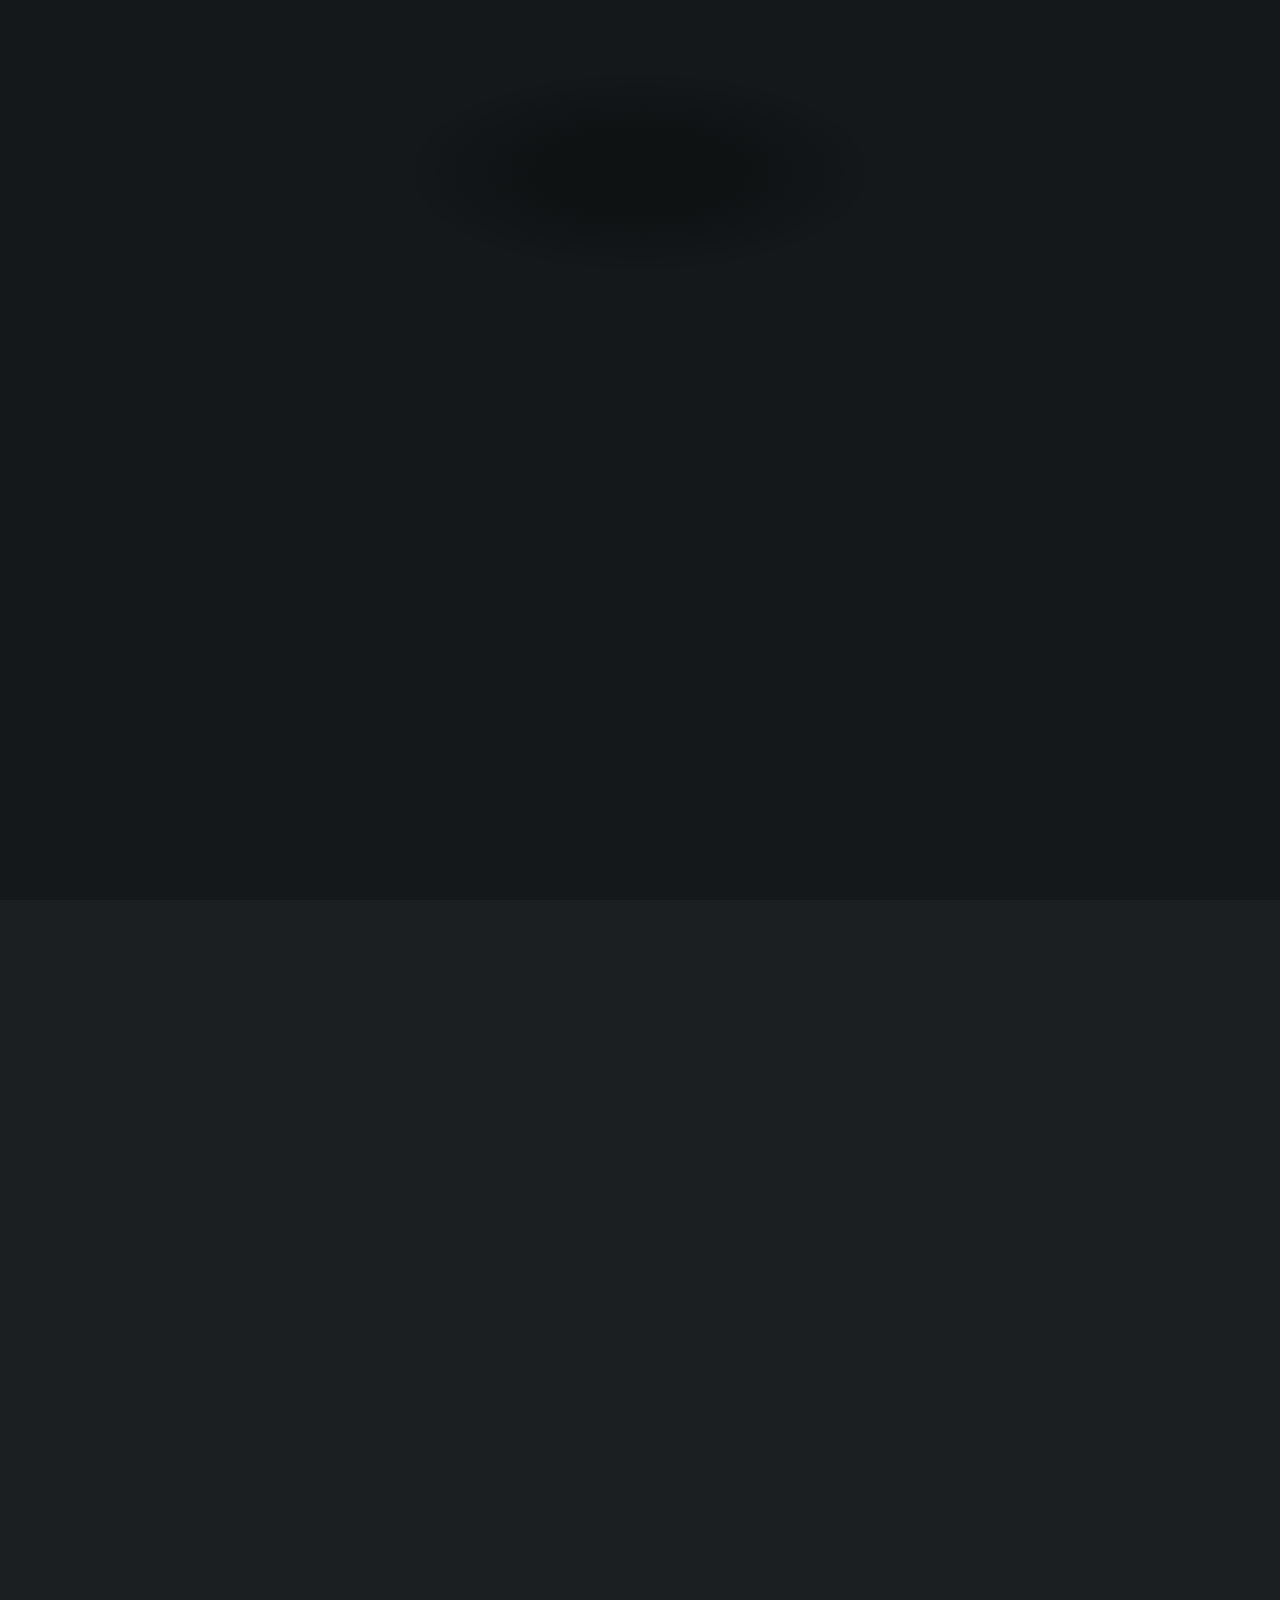
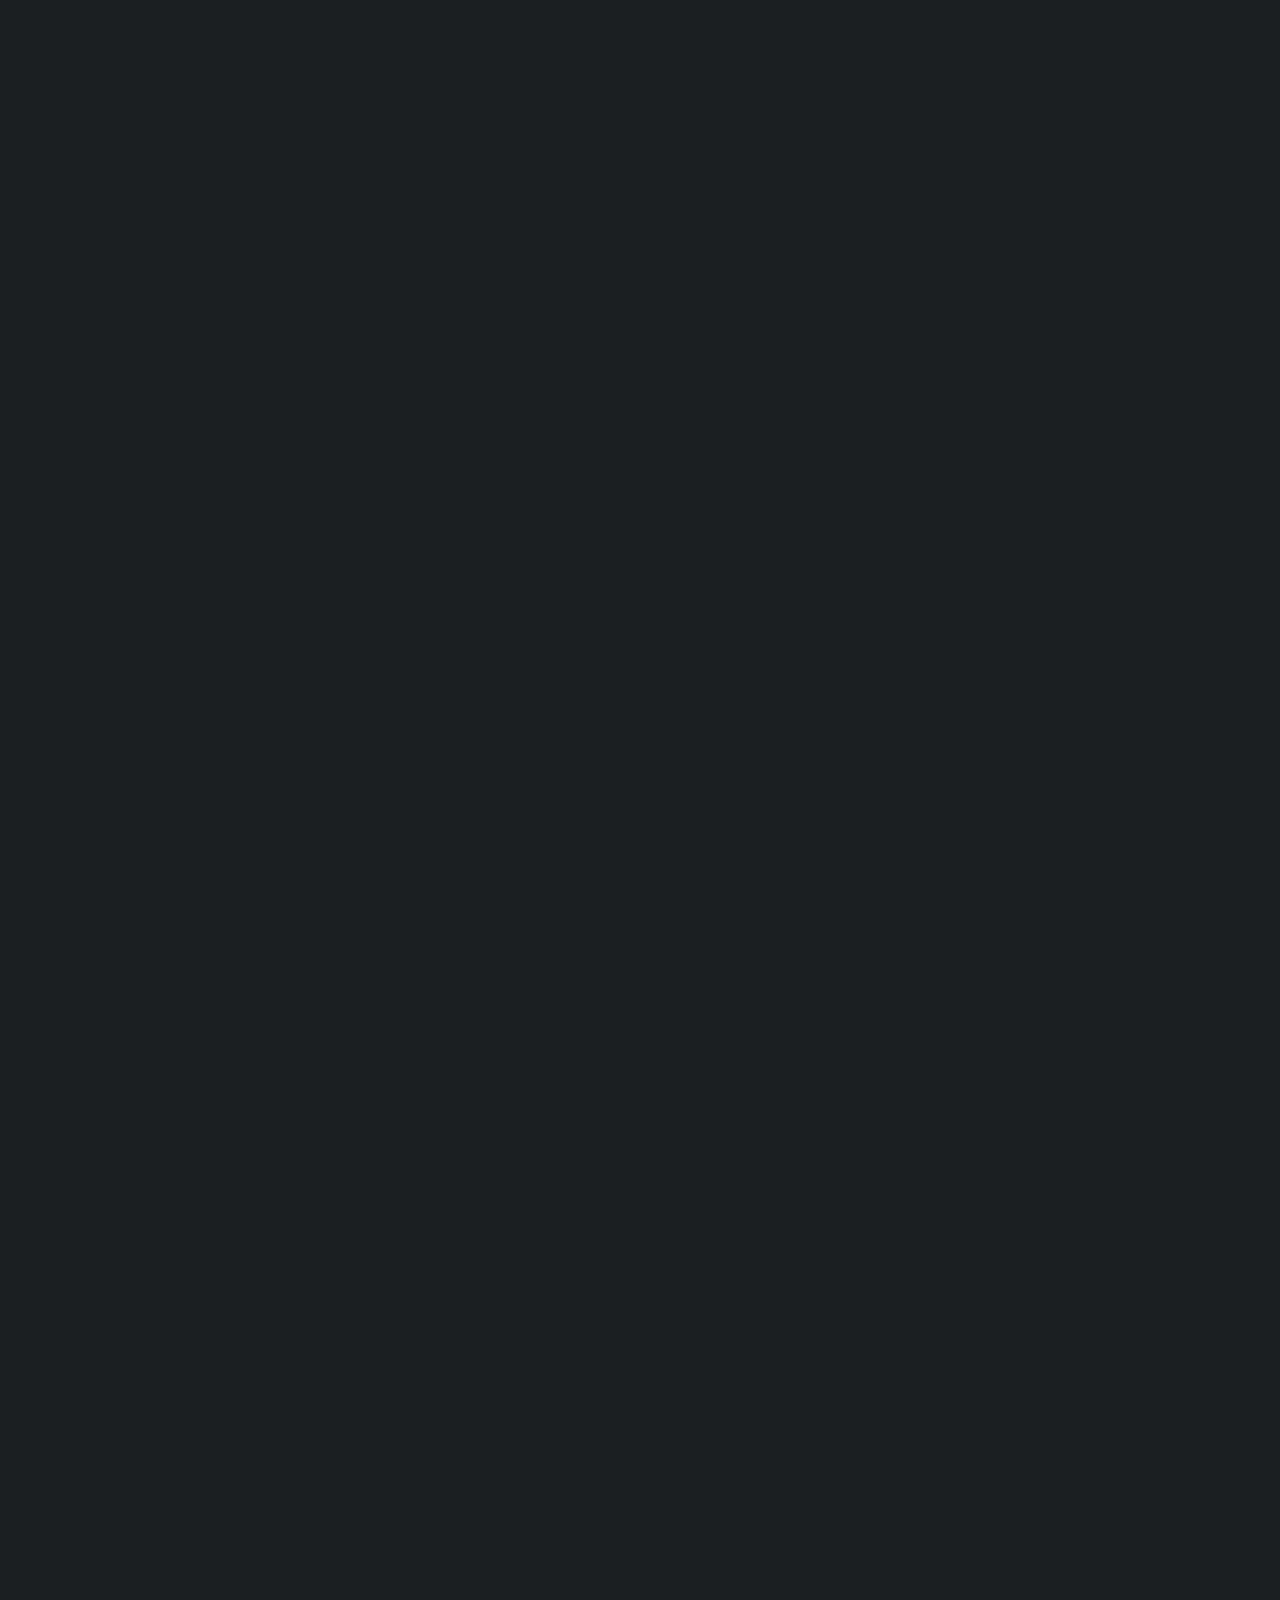
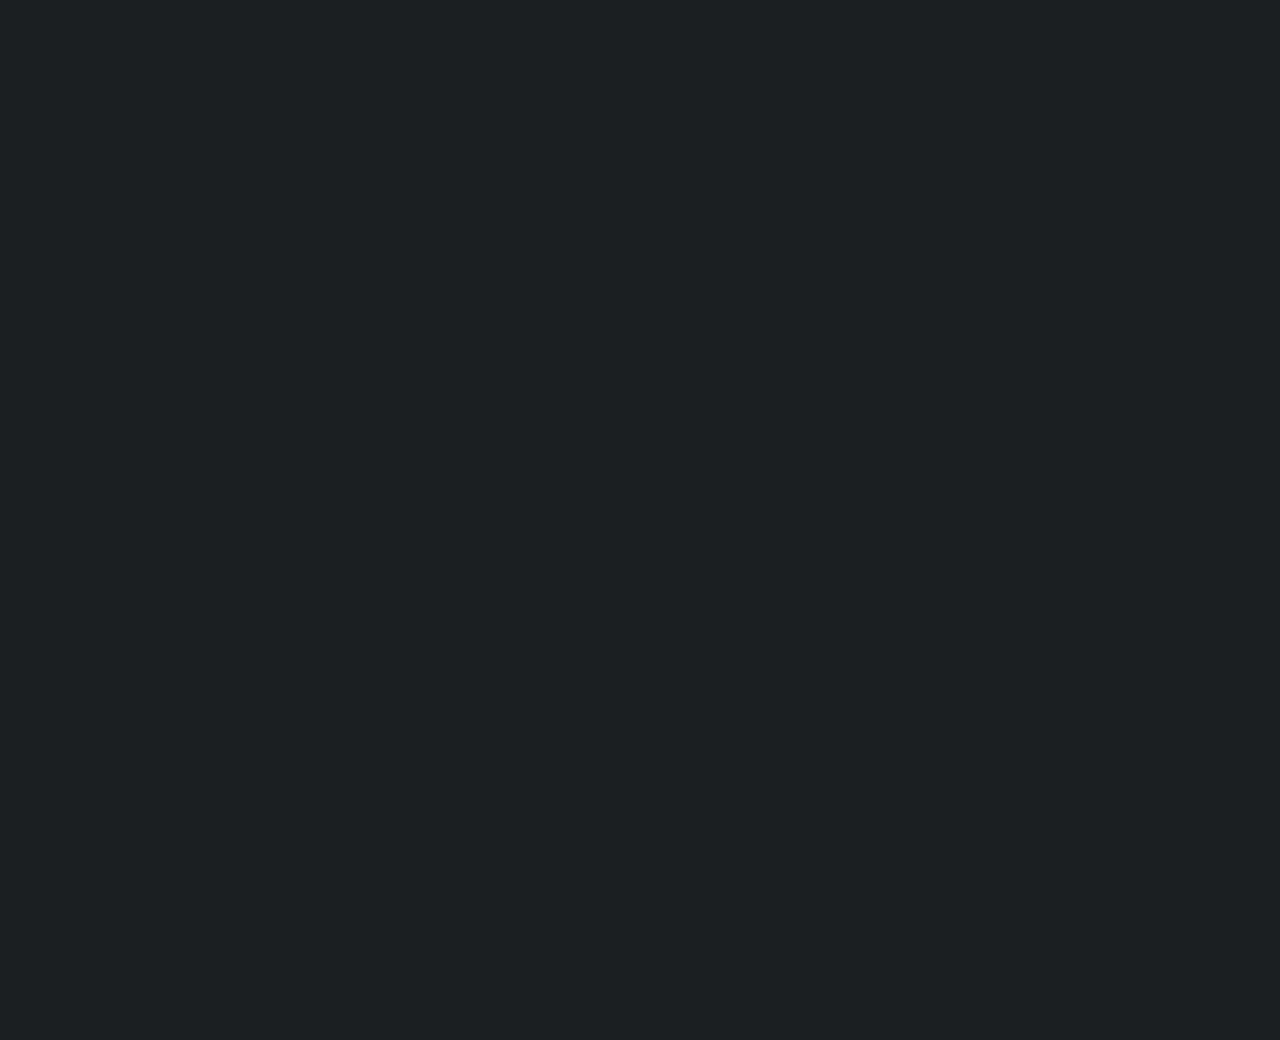
==== index.html @ 09809906 "Update index.html" ====
<!DOCTYPE HTML>
<html>
<head>
  <title>C:\rihards\dev</title>
  <link rel="icon" href="images/favico.svg"/>
  <meta charset="utf-8" />
  <meta name="viewport" content="width=device-width, initial-scale=1, user-scalable=no" />
  <link rel="stylesheet" href="assets/css/main.css" />
  <noscript><link rel="stylesheet" href="assets/css/noscript.css" /></noscript>
  <script>
	window.codySettings = { widget_id: '9734ab64-39a2-4f51-a31b-2fc0f19abaaf' };
	
	!function(){var t=window,e=document,a=function(){var t=e.createElement("script");t.type="text/javascript",t.async=!0,t.src="https://trinketsofcody.com/cody-widget.js";var a=e.getElementsByTagName("script")[0];a.parentNode.insertBefore(t,a)};"complete"===document.readyState?a():t.attachEvent?t.attachEvent("onload",a):t.addEventListener("load",a,!1)}();
	</script>

	</head>
	<body class="is-preload">
	  <div id="wrapper">
		<header id="header">
		  <div class="logo">
			<span class="icon2 fa-solid fa-folder"></span>
		  </div>
		  <div class="content">
			<div class="inner">
			  <h1>Rihards A. FREIBERGS</h1>
			  <p>FREELANCE PROGRAMMĒTĀJS AR DAŽĀDĀM VĒRTĪGĀM PRASMĒM. <br>PLAŠA PIEREDZE FRONTEND/BACKEND IZSTRĀDĒ.</p>
			  <p>WORDPRESS IZSTRĀDĀTĀJS UN LAPU VEIDOTĀJS.</p>
			</div>
		  </div>
		  <nav>
			<ul>
			  <li><a href="#Ievads">Ievads</a></li>
			  <li><a href="#Prasmes">Prasmes</a></li>
			  <li><a href="#Par">Par mani</a></li>
			  <li><a href="#Kontakti">Kontakti</a></li>
			</ul>
		  </nav>
		</header>
	
		<div id="main">
		  <article id="Ievads">
			<h2 class="major">Ievads</h2>
			<span class="image main"><img src="images/pic01.png" alt="" /></span>
			<p>Digitalizācija ir pārveidojusi mūsdienu pasauli un kļuvusi par neatņemamu mūsu dzīves sastāvdaļu. Jauns portāls, tiešsaistes veikals, mobilā lietotne - visu šo ir izveidojis kāds programmētājs, kas pat varbūt dzīvo kaimiņos? Viņi ir modernās pasaules arhitekti, kas aizpilda telpu starp tehnoloģijām un cilvēku vajadzībām. Vai kādreiz esi domājis, cik vērtīgs ir labs programmētājs?</p>
			<p>Tieši Rihards uzņemsies šo atbildību, lai dotu dzīvību Tavam digitālajam sapnim. Viņš ir ne tikai programmētājs, bet arī WEB izstrādātājs, kas var radīt tieši to, ko vēlies redzēt savā digitālajā telpā.</p>
			<p>Plaša <a href="#Prasmes">prasmju kolekcija</a> ļauj saprast vajadzības, kas atbilst tieši Tavām prasībām. Rihards ir programmētājs, kura darbs ir vairāk nekā tikai kodēšana - tā ir arī viņa sirdslieta un aizraušanās.</p>
			<p><a href="#Kontakti">Izstrādāsim nākotni kopā!</a></p>
		  </article>
	
		  <article id="Prasmes">
			<div class="tab-container">
			  <div class="tab">
				<h2 class="major active" onclick="changeTab(event, 'programmesana')">Kods</h2>
			  </div>
			  <div class="tab">
				<h2 class="major" onclick="changeTab(event, 'wordpress')">Wordpress</h2>
			  </div>
			</div>
			<div class="tab-content-container">
			  <div class="tab-content" id="programmesana">
				<span class="image main"><img src="images/pic02.png" alt="" /></span>
								<h3>HTML5</h3>
								<p><strong>2 gadu pieredze.</strong> Esmu izstrādājis dažādas mājaslapas un portfolio ar HTML5, izmantojot arī API un semantiskos elementus.</p>

								<h3>CSS</h3>
								<p><strong>4 gadu pieredze.</strong> Esmu izveidojis un uzlabojis dizainu daudzām mājaslapām, izmantojot CSS3 animācijas un veidojot responsīvus dizainus.</p>

								<h3>PHP</h3>
								<p><strong>5 gadu pieredze.</strong> Esmu izveidojis vairākus dinamiskus web projektus, izmantojot PHP ļoti plašos veidos.</p>

								<h3>JavaScript</h3>
								<p><strong>3 gadu pieredze.</strong> Esmu veidojis galvenokārt interaktīvus UX/UI izmantojot JavaScript un tā bibliotēkas.</p>

								<h3>React</h3>
								<p><strong>1 gada pieredze.</strong> Esmu eksperimentējis ar interesantiem landing pages un mobilajiem projektiem..</p>

								<h3>Python</h3>
								<p><strong>9 gadu pieredze.</strong> Python ir mana mīļākā valoda - izcili pārzinu daudzos aspektus, esmu arī strādājis ar machine learning algoritmiem.</p>

								<h3>C++</h3>
								<p><strong>6 mēnešu pieredze.</strong> Esmu mācījies algoritmu efektivitāti un strādājis pie vienkāršām spēlēm un arī tiešsaistes spēļu čītiem (vainīgs), izmantojot C++.</p>

								<h3>C#</h3>
								<p><strong>1 gada pieredze.</strong> Esmu veidojis Windows aplikāciju paraugus, izmantojot C#.</p>
			  </div>
			  <div class="tab-content" id="wordpress">
				<h3>Priekšvārds</h3>
				<p>Mana Wordpress pieredze sākās aptuveni pirms 7 gadiem, kad veidoju mājaslapu, lai pārdotu spēļu atslēgas jeb CDkeys. Tad arī pirmo reizi saskāros ar WooCommerce, maksājumu un piegādes sistēmām, dažādām tēmām un pluginiem. Kopš tā laika esmu darbojies teju ar visiem pazīstamākajiem Wordpress spraudņiem, esmu veidojis savus spraudņus (kas mani arī pamudināja apgūt PHP) un pielāgojis esošos savām/klienta vajadzībām. Lūk, daži projekti, kurus esmu veidojis pats vai kuru izveidē esmu pielicis roku:</p>
				<h3>spelejam.lv</h3>
				<div style="display: flex; justify-content: center; align-items: center; margin-top: 20px; margin-bottom: 20px;">
					<video width="320" autoplay muted loop playsinline>
					  <source src="images/spelejam.mp4" type="video/mp4">
					  Tavs pārlūks neatbalsta video 😥
					</video>
				</div>
				<p><a href="https://spelejam.lv">spelejam.lv</a> ir mans sirds projekts, kurā tiek pārdotas galda spēles no paša mājas kolekcijas. Šai lapai liku uzsvaru uz mobilo dizainu un dažādām interesantām profila fīčām, kā piemēram, pielāgotu lojalitātes programmu. spelejam.lv var samaksāt ar Apple Pay un visām galda spēlēm ir <a href="https://boardgamegeek.com">BGG</a> integrācija.</p>				
				<h3>codecraft.lv</h3>
				<span class="image main"><img src="images/codecraft.png" alt="" /></span>
				<p><a href="https://codecraft.lv">codecraft.lv</a> - manas komandas projekts, kurā piedāvājam klientiem mūsdienīgas mājaslapas, kuras var atļauties teju jebkurš. Šīs lapas responsīvo dizainu veidoju es pats.</p>
				<h3>amerify.lv</h3>
				<span class="image main"><img src="images/amerify.png" alt="" /></span>
				<p><a href="https://amerify.lv">amerify.lv</a> ir manis paša un draudzenes projekts, kurā pārdodam amerikāņu gardumus, ieskaitot Kernel Season's popkorna garšvielas, kuras Latvijas iedzīvotāji pazīst kā nu jau bijušās kino garšvielas - īstās un vienīgās.</p>
				<h3>protest-store.lv</h3>
				<span class="image main"><img src="images/protest.png" alt="" /></span>
				<p><a href="https://protest-store.lv">protest-store.lv</a> veidoju savai draudzenei, lai palīdzētu ar apģērbu biznesu tādā veidā, kādā māku. Gala rezultāts - košs, pārskatāms un responsīvs dizains, kas nevienam apmeklētājam neliks vilties.</p>
				<h3>forgardenandmore.com</h3>
				<span class="image main"><img src="images/forgarden.png" alt="" /></span>
				<p><a href="https://forgardenandmore.com">forgardenandmore.com</a> radās kā latviešu biznesa apņēmīga doma ieiet Īrijā ar koka produktiem dārzam. Šo lapu veidoju ar domu par maksimālu pārskatamību un ērtību apmeklētājiem. Tajā ir izmantoti dažādi pielāgoti risinājumu specifiski klienta vēlmēm.</p>
			    <h3>mieganams.lv</h3>
				<span class="image main"><img src="images/mieganams.png" alt="" /></span>
				<p>Projekts <a href="https://mieganams.lv">mieganams.lv</a> pie manis nokļuva jau kā pabeigta mājaslapa, kurai nepieciešami neskaitāmi uzlabojumi. Kopš tā laika esmu uzlabojis lapas ātrdarbību, padarījis mobilo dizainu responsīvu, atradis maksājumu un piegādes metožu risinājumus u.c.</p>
			</div>
			</div>
		  </article>
	
		  						<!-- Paldies -->
								  <article id="Paldies">
									<h2 class="major">Paldies!</h2>
									<p>Sazināšos ar Tevi cik ātri vien iespējams!</p>
									<a href="#Kontakti" class="button">Kontakti</a>
								</article>

      <article id="Par">
        <h2 class="major">Par Mani</h2>
        <span class="image main"><img src="images/pic03.png" alt="" /></span>
        <p>👋 26 gadus vecs (jauns?!) programmētājs no galvaspilsētas.</p>
        <p>👶 Mani kodēšanas sākumi bija jau aptuveni 8 gados, kad spēlējos ar Visual Basic. Jā, es biju diezgan agrīns programmēšanas brīnums.</p>
        <p>🏫 Mans izglītības ceļš tālāk aizveda uz pašu Rīgas Valsts 1. ģimnāziju. Tiesa gan, visu, ko zinu par kodēšanu, esmu iemācījies pats.</p>
        <div class="cv"><p><a href="Resume_RihardsF.pdf" class="button">Resume</a></p></div>
        <p>💻 Brīvajā laikā, kad nekodēju (arī tā gadās), man patīk spēlēt videospēles un apmeklēt sporta zāli. Lūdzu, neesi pārsteigts - mēs, programmētāji, arī dažreiz izkustamies!</p>
        <p>👟 Vasarā dievinu staigāt Krokšos. Jā, es zinu, dažiem tas varētu likties dīvaini un muļķīgi, bet man patīk un ir ērti...</p>
        <p>☕ Es esmu kafijas cilvēks. Kafija pret tēju ir kā Python pret JavaScript - mīlu abus, bet vienu tomēr vairāk.</p>
        <pre>
          <code>class Tea:
  def taste(self):
    return "I am not a coffee."

print(Tea().taste())</code>
        </pre>
      </article>

      <article id="Kontakti">
        <h2 class="major">Kontakti</h2>
        <form method="post" autocomplete="off" action="https://forms.un-static.com/forms/6de055b9ee040ceeed8e61a5f7d7c735b1a8558d">
          <div class="fields">
            <div class="field half">
              <label for="name">Vārds</label>
              <input type="text" name="name" id="name" required oninvalid="this.setCustomValidity('Es gribu zināt, kā tevi sauc...')" oninput="this.setCustomValidity('')"/>
            </div>
            <div class="field half">
              <label for="email">E-pasts</label>
              <input type="text" name="email" id="email" required oninvalid="this.setCustomValidity('Šādi es nezināšu, kam atbildēt...')" oninput="this.setCustomValidity('')"/>
            </div>
            <div class="field">
              <label for="message">Ziņa</label>
              <textarea name="message" id="message" rows="4" required oninvalid="this.setCustomValidity('Tukšas ziņas nav interesantas...')" oninput="this.setCustomValidity('')"></textarea>
            </div>
          </div>
          <ul class="actions">
            <li><input type="submit" value="Nosūtīt" class="primary" /></li>
            <li><input type="reset" value="Nodzēst" /></li>
          </ul>
        </form>
        <ul class="icons">
          <li><a href="https://www.facebook.com/rihardsfr/" class="icon brands fa-facebook-f"><span class="label">Facebook</span></a></li>
          <li><a href="https://www.linkedin.com/in/rihards-f/" class="icon brands fa-linkedin"><span class="label">LinkedIn</span></a></li>
          <li><a href="https://api.whatsapp.com/send/?phone=37129766042" class="icon brands fa-whatsapp"><span class="label">Whatsapp</span></a></li>
          <li><a href="mailto:hello@rihards.dev" class="icon fa-envelope"><span class="label">Whatsapp</span></a></li>
        </ul>
      </article>
    </div>

    <footer id="footer">
      <p class="copyright">&copy; RIHARDS | 2023.</p>
    </footer>
  </div>

  <div id="bg"></div>
  <script src="assets/js/jquery.min.js"></script>
  <script src="assets/js/browser.min.js"></script>
  <script src="assets/js/breakpoints.min.js"></script>
  <script src="assets/js/util.js"></script>
  <script src="assets/js/main.js"></script>
  <script src="assets/js/tabs.js"></script>

</body>
</html>
---- assets/css/main.css ----
@import url(fontawesome-all.min.css);
@import url("https://fonts.googleapis.com/css?family=Source+Sans+Pro:300italic,600italic,300,600");

html, body, div, span, applet, object,
iframe, h1, h2, h3, h4, h5, h6, p, blockquote,
pre, a, abbr, acronym, address, big, cite,
code, del, dfn, em, img, ins, kbd, q, s, samp,
small, strike, strong, sub, sup, tt, var, b,
u, i, center, dl, dt, dd, ol, ul, li, fieldset,
form, label, legend, table, caption, tbody,
tfoot, thead, tr, th, td, article, aside,
canvas, details, embed, figure, figcaption,
footer, header, hgroup, menu, nav, output, ruby,
section, summary, time, mark, audio, video {
	margin: 0;
	padding: 0;
	border: 0;
	font-size: 100%;
	font: inherit;
	vertical-align: baseline;}

article, aside, details, figcaption, figure,
footer, header, hgroup, menu, nav, section {
	display: block;}

body {
	line-height: 1;

}

*{
	cursor: url('../../images/cursor.png'), auto !important;
}


.tab-content {
  display: none;
}
#Prasmes .tab-container {
	display: flex;
  }

  #Prasmes .tab {
	margin-right: 30px; /* Izmainiet atstarpi pēc vajadzības */
  }

  #Prasmes .tab h2.major {
	border-bottom: solid 1px transparent;
  }
  
  #Prasmes .tab h2.major.active {
	border-bottom: solid 1px #ffffff;
  }

  .tab h2.major {
	position: relative;
  }
  
  .tab h2.major:after {
	content: '';
	position: absolute;
	bottom: -2px;
	left: 0;
	width: 100%;
	height: 2px;
	background-color: #ffffff;
	transform: scaleX(0);
	transition: transform 0.3s ease;
  }
  
  .tab h2.major.active:after {
	transform: scaleX(1);
  }

  .tab h2.major:not(.active) {
	transform: scale(0.8);
	opacity: 0.5;
	transition: transform 0.3s ease, opacity 0.3s ease;
  }
  
  .tab h2.major:not(.active):hover {
	transform: scale(0.9);
	opacity: 0.7;
  }

ol, ul {
	list-style: none;
}

blockquote, q {
	quotes: none;
}

	blockquote:before, blockquote:after, q:before, q:after {
		content: '';
		content: none;
	}

table {
	border-collapse: collapse;
	border-spacing: 0;
}

body {
	-webkit-text-size-adjust: none;
}

.cv {
    text-align: center;
}

mark {
	background-color: transparent;
	color: inherit;
}

input::-moz-focus-inner {
	border: 0;
	padding: 0;
}

input, select, textarea {
	-moz-appearance: none;
	-webkit-appearance: none;
	-ms-appearance: none;
	appearance: none;
}

/* Basic */

	@-ms-viewport {
		width: device-width;
	}

	@media screen and (max-width: 480px) {

		html, body {
			min-width: 320px;
		}

	}

	html {
		box-sizing: border-box;
	}

	*, *:before, *:after {
		box-sizing: inherit;
	}

	body {
		background: #1b1f22;
	}

		body.is-preload *, body.is-preload *:before, body.is-preload *:after {
			-moz-animation: none !important;
			-webkit-animation: none !important;
			-ms-animation: none !important;
			animation: none !important;
			-moz-transition: none !important;
			-webkit-transition: none !important;
			-ms-transition: none !important;
			transition: none !important;
		}

/* Type */

	html {
		font-size: 16pt;
	}

		@media screen and (max-width: 1680px) {

			html {
				font-size: 12pt;
			}

		}

		@media screen and (max-width: 736px) {

			html {
				font-size: 11pt;
			}

		}

		@media screen and (max-width: 360px) {

			html {
				font-size: 10pt;
			}

		}

	body, input, select, textarea {
		color: #ffffff;
		font-family: "Source Sans Pro", sans-serif;
		font-weight: 300;
		font-size: 1rem;
		line-height: 1.65;
	}

	a {
		-moz-transition: color 0.2s ease-in-out, background-color 0.2s ease-in-out, border-bottom-color 0.2s ease-in-out;
		-webkit-transition: color 0.2s ease-in-out, background-color 0.2s ease-in-out, border-bottom-color 0.2s ease-in-out;
		-ms-transition: color 0.2s ease-in-out, background-color 0.2s ease-in-out, border-bottom-color 0.2s ease-in-out;
		transition: color 0.2s ease-in-out, background-color 0.2s ease-in-out, border-bottom-color 0.2s ease-in-out;
		border-bottom: dotted 1px rgba(255, 255, 255, 0.5);
		text-decoration: none;
		color: inherit;
	}

		a:hover {
			border-bottom-color: transparent;
		}

	strong, b {
		color: #ffffff;
		font-weight: 600;
	}

	em, i {
		font-style: italic;
	}

	p {
		margin: 0 0 2rem 0;
	}

	h1, h2, h3, h4, h5, h6 {
		color: #ffffff;
		font-weight: 600;
		line-height: 1.5;
		margin: 0 0 1rem 0;
		text-transform: uppercase;
		letter-spacing: 0.2rem;
	}

		h1 a, h2 a, h3 a, h4 a, h5 a, h6 a {
			color: inherit;
			text-decoration: none;
		}

		h1.major, h2.major, h3.major, h4.major, h5.major, h6.major {
			border-bottom: solid 1px #ffffff;
			width: -moz-max-content;
			width: -webkit-max-content;
			width: -ms-max-content;
			width: max-content;
			padding-bottom: 0.5rem;
			margin: 0 0 2rem 0;
		}

	h1 {
		font-size: 2.25rem;
		line-height: 1.3;
		letter-spacing: 0.5rem;
	}

	h2 {
		font-size: 1.5rem;
		line-height: 1.4;
		letter-spacing: 0.5rem;
	}

	h3 {
		font-size: 1rem;
	}

	h4 {
		font-size: 0.8rem;
	}

	h5 {
		font-size: 0.7rem;
	}

	h6 {
		font-size: 0.6rem;
	}

	@media screen and (max-width: 736px) {

		h1 {
			font-size: 1.75rem;
			line-height: 1.4;
		}

		h2 {
			font-size: 1.25em;
			line-height: 1.5;
		}

	}

	sub {
		font-size: 0.8rem;
		position: relative;
		top: 0.5rem;
	}

	sup {
		font-size: 0.8rem;
		position: relative;
		top: -0.5rem;
	}

	blockquote {
		border-left: solid 4px #ffffff;
		font-style: italic;
		margin: 0 0 2rem 0;
		padding: 0.5rem 0 0.5rem 2rem;
	}

	code {
		background: rgba(255, 255, 255, 0.075);
		border-radius: 4px;
		font-family: "Courier New", monospace;
		font-size: 0.9rem;
		margin: 0 0.25rem;
		padding: 0.25rem 0.65rem;
	}

	pre {
		-webkit-overflow-scrolling: touch;
		font-family: "Courier New", monospace;
		font-size: 0.9rem;
		margin: 0 0 2rem 0;
	}

		pre code {
			display: block;
			line-height: 1.75;
			padding: 1rem 1.5rem;
			overflow-x: auto;
		}

	hr {
		border: 0;
		border-bottom: solid 1px #ffffff;
		margin: 2.75rem 0;
	}

	.align-left {
		text-align: left;
	}

	.align-center {
		text-align: center;
	}

	.align-right {
		text-align: right;
	}

/* Form */

	form {
		margin: 0 0 2rem 0;
	}

		form > :last-child {
			margin-bottom: 0;
		}

		form > .fields {
			display: -moz-flex;
			display: -webkit-flex;
			display: -ms-flex;
			display: flex;
			-moz-flex-wrap: wrap;
			-webkit-flex-wrap: wrap;
			-ms-flex-wrap: wrap;
			flex-wrap: wrap;
			width: calc(100% + 3rem);
			margin: -1.5rem 0 2rem -1.5rem;
		}

			form > .fields > .field {
				-moz-flex-grow: 0;
				-webkit-flex-grow: 0;
				-ms-flex-grow: 0;
				flex-grow: 0;
				-moz-flex-shrink: 0;
				-webkit-flex-shrink: 0;
				-ms-flex-shrink: 0;
				flex-shrink: 0;
				padding: 1.5rem 0 0 1.5rem;
				width: calc(100% - 1.5rem);
			}

				form > .fields > .field.half {
					width: calc(50% - 0.75rem);
				}

				form > .fields > .field.third {
					width: calc(100%/3 - 0.5rem);
				}

				form > .fields > .field.quarter {
					width: calc(25% - 0.375rem);
				}

		@media screen and (max-width: 480px) {

			form > .fields {
				width: calc(100% + 3rem);
				margin: -1.5rem 0 2rem -1.5rem;
			}

				form > .fields > .field {
					padding: 1.5rem 0 0 1.5rem;
					width: calc(100% - 1.5rem);
				}

					form > .fields > .field.half {
						width: calc(100% - 1.5rem);
					}

					form > .fields > .field.third {
						width: calc(100% - 1.5rem);
					}

					form > .fields > .field.quarter {
						width: calc(100% - 1.5rem);
					}

		}

	label {
		color: #ffffff;
		display: block;
		font-size: 0.8rem;
		font-weight: 300;
		letter-spacing: 0.2rem;
		line-height: 1.5;
		margin: 0 0 1rem 0;
		text-transform: uppercase;
	}

	input[type="text"],
	input[type="password"],
	input[type="email"],
	input[type="tel"],
	select,
	textarea {
		-moz-appearance: none;
		-webkit-appearance: none;
		-ms-appearance: none;
		appearance: none;
		-moz-transition: border-color 0.2s ease-in-out, box-shadow 0.2s ease-in-out, background-color 0.2s ease-in-out;
		-webkit-transition: border-color 0.2s ease-in-out, box-shadow 0.2s ease-in-out, background-color 0.2s ease-in-out;
		-ms-transition: border-color 0.2s ease-in-out, box-shadow 0.2s ease-in-out, background-color 0.2s ease-in-out;
		transition: border-color 0.2s ease-in-out, box-shadow 0.2s ease-in-out, background-color 0.2s ease-in-out;
		background-color: transparent;
		border-radius: 4px;
		border: solid 1px #ffffff;
		color: inherit;
		display: block;
		outline: 0;
		padding: 0 1rem;
		text-decoration: none;
		width: 100%;
	}

		input[type="text"]:invalid,
		input[type="password"]:invalid,
		input[type="email"]:invalid,
		input[type="tel"]:invalid,
		select:invalid,
		textarea:invalid {
			box-shadow: none;
		}

		input[type="text"]:focus,
		input[type="password"]:focus,
		input[type="email"]:focus,
		input[type="tel"]:focus,
		select:focus,
		textarea:focus {
			background: rgba(255, 255, 255, 0.075);
			border-color: #ffffff;
			box-shadow: 0 0 0 1px #ffffff;
		}

	select {
		background-image: url("data:image/svg+xml;charset=utf8,%3Csvg xmlns='http://www.w3.org/2000/svg' width='40' height='40' preserveAspectRatio='none' viewBox='0 0 40 40'%3E%3Cpath d='M9.4,12.3l10.4,10.4l10.4-10.4c0.2-0.2,0.5-0.4,0.9-0.4c0.3,0,0.6,0.1,0.9,0.4l3.3,3.3c0.2,0.2,0.4,0.5,0.4,0.9 c0,0.4-0.1,0.6-0.4,0.9L20.7,31.9c-0.2,0.2-0.5,0.4-0.9,0.4c-0.3,0-0.6-0.1-0.9-0.4L4.3,17.3c-0.2-0.2-0.4-0.5-0.4-0.9 c0-0.4,0.1-0.6,0.4-0.9l3.3-3.3c0.2-0.2,0.5-0.4,0.9-0.4S9.1,12.1,9.4,12.3z' fill='%23ffffff' /%3E%3C/svg%3E");
		background-size: 1.25rem;
		background-repeat: no-repeat;
		background-position: calc(100% - 1rem) center;
		height: 2.75rem;
		padding-right: 2.75rem;
		text-overflow: ellipsis;
	}

		select option {
			color: #ffffff;
			background: #1b1f22;
		}

		select:focus::-ms-value {
			background-color: transparent;
		}

		select::-ms-expand {
			display: none;
		}

	input[type="text"],
	input[type="password"],
	input[type="email"],
	select {
		height: 2.75rem;
	}

	textarea {
		padding: 0.75rem 1rem;
	}

	input[type="checkbox"],
	input[type="radio"] {
		-moz-appearance: none;
		-webkit-appearance: none;
		-ms-appearance: none;
		appearance: none;
		display: block;
		float: left;
		margin-right: -2rem;
		opacity: 0;
		width: 1rem;
		z-index: -1;
	}

		input[type="checkbox"] + label,
		input[type="radio"] + label {
			text-decoration: none;
			-moz-user-select: none;
			-webkit-user-select: none;
			-ms-user-select: none;
			user-select: none;
			color: #ffffff;
			cursor: pointer;
			display: inline-block;
			font-size: 0.8rem;
			font-weight: 300;
			margin: 0 0 0.5rem 0;
			padding-left: 2.65rem;
			padding-right: 0.75rem;
			position: relative;
		}

			input[type="checkbox"] + label:before,
			input[type="radio"] + label:before {
				-moz-osx-font-smoothing: grayscale;
				-webkit-font-smoothing: antialiased;
				display: inline-block;
				font-style: normal;
				font-variant: normal;
				text-rendering: auto;
				line-height: 1;
				text-transform: none !important;
				font-family: 'Font Awesome 5 Free';
				font-weight: 900;
			}

			input[type="checkbox"] + label:before,
			input[type="radio"] + label:before {
				-moz-transition: border-color 0.2s ease-in-out, box-shadow 0.2s ease-in-out, background-color 0.2s ease-in-out;
				-webkit-transition: border-color 0.2s ease-in-out, box-shadow 0.2s ease-in-out, background-color 0.2s ease-in-out;
				-ms-transition: border-color 0.2s ease-in-out, box-shadow 0.2s ease-in-out, background-color 0.2s ease-in-out;
				transition: border-color 0.2s ease-in-out, box-shadow 0.2s ease-in-out, background-color 0.2s ease-in-out;
				border-radius: 4px;
				border: solid 1px #ffffff;
				content: '';
				display: inline-block;
				height: 1.65rem;
				left: 0;
				line-height: 1.65rem;
				position: absolute;
				text-align: center;
				top: -0.15rem;
				width: 1.65rem;
			}

		input[type="checkbox"]:checked + label:before,
		input[type="radio"]:checked + label:before {
			background: #ffffff !important;
			border-color: #ffffff !important;
			color: #1b1f22;
			content: '\f00c';
		}

		input[type="checkbox"]:focus + label:before,
		input[type="radio"]:focus + label:before {
			background: rgba(255, 255, 255, 0.075);
			border-color: #ffffff;
			box-shadow: 0 0 0 1px #ffffff;
		}

	input[type="checkbox"] + label:before {
		border-radius: 4px;
	}

	input[type="radio"] + label:before {
		border-radius: 100%;
	}

	::-webkit-input-placeholder {
		color: rgba(255, 255, 255, 0.5) !important;
		opacity: 1.0;
	}

	:-moz-placeholder {
		color: rgba(255, 255, 255, 0.5) !important;
		opacity: 1.0;
	}

	::-moz-placeholder {
		color: rgba(255, 255, 255, 0.5) !important;
		opacity: 1.0;
	}

	:-ms-input-placeholder {
		color: rgba(255, 255, 255, 0.5) !important;
		opacity: 1.0;
	}

	.formerize-placeholder {
		color: rgba(255, 255, 255, 0.5) !important;
		opacity: 1.0;
	}

/* Box */

	.box {
		border-radius: 4px;
		border: solid 1px #ffffff;
		margin-bottom: 2rem;
		padding: 1.5em;
	}

		.box > :last-child,
		.box > :last-child > :last-child,
		.box > :last-child > :last-child > :last-child {
			margin-bottom: 0;
		}

		.box.alt {
			border: 0;
			border-radius: 0;
			padding: 0;
		}

/* Social icon */

	.icon {
		text-decoration: none;
		border-bottom: none;
		position: relative;
	}

		.icon:before {
			-moz-osx-font-smoothing: grayscale;
			-webkit-font-smoothing: antialiased;
			display: inline-block;
			font-style: normal;
			font-variant: normal;
			text-rendering: auto;
			line-height: 1;
			text-transform: none !important;
			font-family: 'Font Awesome 5 Free';
			font-weight: 400;
		}

		.icon > .label {
			display: none;
		}

		.icon:before {
			line-height: inherit;
		}

		.icon.solid:before {
			font-weight: 900;
		}

		.icon.brands:before {
			font-family: 'Font Awesome 5 Brands';
		}

/* TopIcon */
@keyframes pulse {
    0% {
        opacity: 1;
    }
    50% {
        opacity: 0.05;
    }
    100% {
        opacity: 1;
    }
}

.icon2 {
	text-decoration: none;
	border-bottom: none;
	position: relative;
    animation: pulse 2.4s infinite;
}

	.icon2:before {
		-moz-osx-font-smoothing: grayscale;
		-webkit-font-smoothing: antialiased;
		display: inline-block;
		font-style: normal;
		font-variant: normal;
		text-rendering: auto;
		line-height: 1;
		text-transform: none !important;
		font-family: 'Font Awesome 5 Free';
		font-weight: 400;
	}

	.icon2 > .label {
		display: none;
	}

	.icon2:before {
		line-height: inherit;
	}

	.icon2.solid:before {
		font-weight: 900;
	}

/* Image */

	.image {
		border-radius: 4px;
		border: 0;
		display: inline-block;
		position: relative;
	}

		.image:before {
			pointer-events: none;
			background-image: url("../../images/overlay.png");
			/*background-color: rgba(19, 21, 25, 0.5);*/
			border-radius: 4px;
			content: '';
			display: block;
			height: 100%;
			left: 0;
			opacity: 0.5;
			position: absolute;
			top: 0;
			width: 100%;
		}

		.image img {
			border-radius: 4px;
			display: block;
		}

		.image.left, .image.right {
			max-width: 40%;
		}

			.image.left img, .image.right img {
				width: 100%;
			}

		.image.left {
			float: left;
			padding: 0 1.5em 1em 0;
			top: 0.25em;
		}

		.image.right {
			float: right;
			padding: 0 0 1em 1.5em;
			top: 0.25em;
		}

		.image.fit {
			display: block;
			margin: 0 0 2rem 0;
			width: 100%;
		}

			.image.fit img {
				width: 100%;
			}

		.image.main {
			display: block;
			margin: 2.5rem 0;
			width: 100%;
		}

			.image.main img {
				width: 100%;
			}

		@media screen and (max-width: 736px) {

			.image.main {
				margin: 2rem 0;
			}

		}

		@media screen and (max-width: 480px) {

			.image.main {
				margin: 1.5rem 0;
			}

		}

/* List */

	ol {
		list-style: decimal;
		margin: 0 0 2rem 0;
		padding-left: 1.25em;
	}

		ol li {
			padding-left: 0.25em;
		}

	ul {
		list-style: disc;
		margin: 0 0 2rem 0;
		padding-left: 1em;
	}

		ul li {
			padding-left: 0.5em;
		}

		ul.alt {
			list-style: none;
			padding-left: 0;
		}

			ul.alt li {
				border-top: solid 1px #ffffff;
				padding: 0.5em 0;
			}

				ul.alt li:first-child {
					border-top: 0;
					padding-top: 0;
				}

	dl {
		margin: 0 0 2rem 0;
	}

		dl dt {
			display: block;
			font-weight: 600;
			margin: 0 0 1rem 0;
		}

		dl dd {
			margin-left: 2rem;
		}

/* Actions */

	ul.actions {
		display: -moz-flex;
		display: -webkit-flex;
		display: -ms-flex;
		display: flex;
		cursor: default;
		list-style: none;
		margin-left: -1rem;
		padding-left: 0;
	}

		ul.actions li {
			padding: 0 0 0 1rem;
			vertical-align: middle;
		}

		ul.actions.special {
			-moz-justify-content: center;
			-webkit-justify-content: center;
			-ms-justify-content: center;
			justify-content: center;
			width: 100%;
			margin-left: 0;
		}

			ul.actions.special li:first-child {
				padding-left: 0;
			}

		ul.actions.stacked {
			-moz-flex-direction: column;
			-webkit-flex-direction: column;
			-ms-flex-direction: column;
			flex-direction: column;
			margin-left: 0;
		}

			ul.actions.stacked li {
				padding: 1.3rem 0 0 0;
			}

				ul.actions.stacked li:first-child {
					padding-top: 0;
				}

		ul.actions.fit {
			width: calc(100% + 1rem);
		}

			ul.actions.fit li {
				-moz-flex-grow: 1;
				-webkit-flex-grow: 1;
				-ms-flex-grow: 1;
				flex-grow: 1;
				-moz-flex-shrink: 1;
				-webkit-flex-shrink: 1;
				-ms-flex-shrink: 1;
				flex-shrink: 1;
				width: 100%;
			}

				ul.actions.fit li > * {
					width: 100%;
				}

			ul.actions.fit.stacked {
				width: 100%;
			}

		@media screen and (max-width: 480px) {

			ul.actions:not(.fixed) {
				-moz-flex-direction: column;
				-webkit-flex-direction: column;
				-ms-flex-direction: column;
				flex-direction: column;
				margin-left: 0;
				width: 100% !important;
			}

				ul.actions:not(.fixed) li {
					-moz-flex-grow: 1;
					-webkit-flex-grow: 1;
					-ms-flex-grow: 1;
					flex-grow: 1;
					-moz-flex-shrink: 1;
					-webkit-flex-shrink: 1;
					-ms-flex-shrink: 1;
					flex-shrink: 1;
					padding: 1rem 0 0 0;
					text-align: center;
					width: 100%;
				}

					ul.actions:not(.fixed) li > * {
						width: 100%;
					}

					ul.actions:not(.fixed) li:first-child {
						padding-top: 0;
					}

					ul.actions:not(.fixed) li input[type="submit"],
					ul.actions:not(.fixed) li input[type="reset"],
					ul.actions:not(.fixed) li input[type="button"],
					ul.actions:not(.fixed) li button,
					ul.actions:not(.fixed) li .button {
						width: 100%;
					}

						ul.actions:not(.fixed) li input[type="submit"].icon:before,
						ul.actions:not(.fixed) li input[type="reset"].icon:before,
						ul.actions:not(.fixed) li input[type="button"].icon:before,
						ul.actions:not(.fixed) li button.icon:before,
						ul.actions:not(.fixed) li .button.icon:before {
							margin-left: -0.5em;
						}

		}

/* Icons */

	ul.icons {
		cursor: default;
		list-style: none;
		padding-left: 0;
	}

		ul.icons li {
			display: inline-block;
			padding: 0 0.75em 0 0;
		}

			ul.icons li:last-child {
				padding-right: 0;
			}

			ul.icons li a {
				border-radius: 100%;
				box-shadow: inset 0 0 0 1px #ffffff;
				display: inline-block;
				height: 2.25rem;
				line-height: 2.25rem;
				text-align: center;
				width: 2.25rem;
			}

				ul.icons li a:hover {
					background-color: rgba(255, 255, 255, 0.075);
					/*cursor: url('../../images/cursor_hover.png'), auto !important;*/	
				}

				ul.icons li a:active {
					background-color: rgba(255, 255, 255, 0.175);
				}

/* Table */

	.table-wrapper {
		-webkit-overflow-scrolling: touch;
		overflow-x: auto;
	}

	table {
		margin: 0 0 2rem 0;
		width: 100%;
	}

		table tbody tr {
			border: solid 1px #ffffff;
			border-left: 0;
			border-right: 0;
		}

			table tbody tr:nth-child(2n + 1) {
				background-color: rgba(255, 255, 255, 0.075);
			}

		table td {
			padding: 0.75em 0.75em;
		}

		table th {
			color: #ffffff;
			font-size: 0.9em;
			font-weight: 600;
			padding: 0 0.75em 0.75em 0.75em;
			text-align: left;
		}

		table thead {
			border-bottom: solid 2px #ffffff;
		}

		table tfoot {
			border-top: solid 2px #ffffff;
		}

		table.alt {
			border-collapse: separate;
		}

			table.alt tbody tr td {
				border: solid 1px #ffffff;
				border-left-width: 0;
				border-top-width: 0;
			}

				table.alt tbody tr td:first-child {
					border-left-width: 1px;
				}

			table.alt tbody tr:first-child td {
				border-top-width: 1px;
			}

			table.alt thead {
				border-bottom: 0;
			}

			table.alt tfoot {
				border-top: 0;
			}

/* Button */

	input[type="submit"],
	input[type="reset"],
	input[type="button"],
	button,
	.button {
		-moz-appearance: none;
		-webkit-appearance: none;
		-ms-appearance: none;
		appearance: none;
		-moz-transition: background-color 0.2s ease-in-out, color 0.2s ease-in-out;
		-webkit-transition: background-color 0.2s ease-in-out, color 0.2s ease-in-out;
		-ms-transition: background-color 0.2s ease-in-out, color 0.2s ease-in-out;
		transition: background-color 0.2s ease-in-out, color 0.2s ease-in-out;
		background-color: transparent;
		border-radius: 4px;
		border: 0;
		box-shadow: inset 0 0 0 1px #ffffff;
		color: #ffffff !important;
		cursor: pointer;
		display: inline-block;
		font-size: 0.8rem;
		font-weight: 300;
		height: 2.75rem;
		letter-spacing: 0.2rem;
		line-height: 2.75rem;
		outline: 0;
		padding: 0 1.25rem 0 1.35rem;
		text-align: center;
		text-decoration: none;
		text-transform: uppercase;
		white-space: nowrap;
	}

		input[type="submit"]:hover,
		input[type="reset"]:hover,
		input[type="button"]:hover,
		button:hover,
		.button:hover {
			background-color: rgba(255, 255, 255, 0.075);
			/*cursor: url('../../images/cursor_hover.png'), auto !important;*/
		}

		input[type="submit"]:active,
		input[type="reset"]:active,
		input[type="button"]:active,
		button:active,
		.button:active {
			background-color: rgba(255, 255, 255, 0.175);
		}

		input[type="submit"].icon:before,
		input[type="reset"].icon:before,
		input[type="button"].icon:before,
		button.icon:before,
		.button.icon:before {
			margin-right: 0.5em;
		}

		input[type="submit"].fit,
		input[type="reset"].fit,
		input[type="button"].fit,
		button.fit,
		.button.fit {
			width: 100%;
		}

		input[type="submit"].small,
		input[type="reset"].small,
		input[type="button"].small,
		button.small,
		.button.small {
			font-size: 0.6rem;
			height: 2.0625rem;
			line-height: 2.0625rem;
		}

		input[type="submit"].primary,
		input[type="reset"].primary,
		input[type="button"].primary,
		button.primary,
		.button.primary {
			background-color: #ffffff;
			color: #1b1f22 !important;
			font-weight: 600;
		}

		input[type="submit"].disabled, input[type="submit"]:disabled,
		input[type="reset"].disabled,
		input[type="reset"]:disabled,
		input[type="button"].disabled,
		input[type="button"]:disabled,
		button.disabled,
		button:disabled,
		.button.disabled,
		.button:disabled {
			pointer-events: none;
			cursor: default;
			opacity: 0.25;
		}

	input[type="submit"],
	input[type="reset"],
	input[type="button"],
	button {
		line-height: calc(2.75rem - 2px);
	}

/* BG */

	#bg {
		-moz-transform: scale(1.0);
		-webkit-transform: scale(1.0);
		-ms-transform: scale(1.0);
		transform: scale(1.0);
		-webkit-backface-visibility: hidden;
		position: fixed;
		top: 0;
		left: 0;
		width: 100%;
		height: 100vh;
		z-index: 1;
	}

		#bg:before, #bg:after {
			content: '';
			display: block;
			opacity: 0.3;
			position: absolute;
			top: 0;
			left: 0;
			width: 100%;
			height: 100%;
		}

		#bg:before {
			-moz-transition: background-color 2.5s ease-in-out;
			-webkit-transition: background-color 2.5s ease-in-out;
			-ms-transition: background-color 2.5s ease-in-out;
			transition: background-color 2.5s ease-in-out;
			-moz-transition-delay: 0.75s;
			-webkit-transition-delay: 0.75s;
			-ms-transition-delay: 0.75s;
			transition-delay: 0.75s;
			background-image: linear-gradient(to top, rgba(19, 21, 25, 0.5), rgba(19, 21, 25, 0.5)), url("../../images/overlay.png");
			background-size: auto,
 256px 256px;
			background-position: center,
 center;
			background-repeat: no-repeat,
 repeat;
			z-index: 2;
		}

		#bg:after {
			-moz-transform: scale(1.125);
			-webkit-transform: scale(1.125);
			-ms-transform: scale(1.125);
			transform: scale(1.125);
			-moz-transition: -moz-transform 0.325s ease-in-out, -moz-filter 0.325s ease-in-out;
			-webkit-transition: -webkit-transform 0.325s ease-in-out, -webkit-filter 0.325s ease-in-out;
			-ms-transition: -ms-transform 0.325s ease-in-out, -ms-filter 0.325s ease-in-out;
			transition: transform 0.325s ease-in-out, filter 0.325s ease-in-out;
			background-image: url("../../images/bg.jpg");
			background-position: center;
			background-size: cover;
			background-repeat: no-repeat;
			z-index: 1;
		}

		body.is-article-visible #bg:after {
			-moz-transform: scale(1.0825);
			-webkit-transform: scale(1.0825);
			-ms-transform: scale(1.0825);
			transform: scale(1.0825);
			-moz-filter: blur(0.2rem);
			-webkit-filter: blur(0.2rem);
			-ms-filter: blur(0.2rem);
			filter: blur(0.2rem);
		}

		body.is-preload #bg:before {
			background-color: #000000;
		}

/* Wrapper */

	#wrapper {
		display: -moz-flex;
		display: -webkit-flex;
		display: -ms-flex;
		display: flex;
		-moz-flex-direction: column;
		-webkit-flex-direction: column;
		-ms-flex-direction: column;
		flex-direction: column;
		-moz-align-items: center;
		-webkit-align-items: center;
		-ms-align-items: center;
		align-items: center;
		-moz-justify-content: space-between;
		-webkit-justify-content: space-between;
		-ms-justify-content: space-between;
		justify-content: space-between;
		position: relative;
		min-height: 100vh;
		width: 100%;
		padding: 4rem 2rem;
		z-index: 3;
	}

		#wrapper:before {
			content: '';
			display: block;
		}

		@media screen and (max-width: 1680px) {

			#wrapper {
				padding: 3rem 2rem;
			}

		}

		@media screen and (max-width: 736px) {

			#wrapper {
				padding: 2rem 1rem;
			}

		}

		@media screen and (max-width: 480px) {

			#wrapper {
				padding: 1rem;
			}

		}

/* Header */

	#header {
		display: -moz-flex;
		display: -webkit-flex;
		display: -ms-flex;
		display: flex;
		-moz-flex-direction: column;
		-webkit-flex-direction: column;
		-ms-flex-direction: column;
		flex-direction: column;
		-moz-align-items: center;
		-webkit-align-items: center;
		-ms-align-items: center;
		align-items: center;
		-moz-transition: -moz-transform 0.325s ease-in-out, -moz-filter 0.325s ease-in-out, opacity 0.325s ease-in-out;
		-webkit-transition: -webkit-transform 0.325s ease-in-out, -webkit-filter 0.325s ease-in-out, opacity 0.325s ease-in-out;
		-ms-transition: -ms-transform 0.325s ease-in-out, -ms-filter 0.325s ease-in-out, opacity 0.325s ease-in-out;
		transition: transform 0.325s ease-in-out, filter 0.325s ease-in-out, opacity 0.325s ease-in-out;
		background-image: -moz-radial-gradient(rgba(0, 0, 0, 0.25) 25%, rgba(0, 0, 0, 0) 55%);
		background-image: -webkit-radial-gradient(rgba(0, 0, 0, 0.25) 25%, rgba(0, 0, 0, 0) 55%);
		background-image: -ms-radial-gradient(rgba(0, 0, 0, 0.25) 25%, rgba(0, 0, 0, 0) 55%);
		background-image: radial-gradient(rgba(0, 0, 0, 0.25) 25%, rgba(0, 0, 0, 0) 55%);
		max-width: 100%;
		text-align: center;
	}

		#header > * {
			-moz-transition: opacity 0.325s ease-in-out;
			-webkit-transition: opacity 0.325s ease-in-out;
			-ms-transition: opacity 0.325s ease-in-out;
			transition: opacity 0.325s ease-in-out;
			position: relative;
			margin-top: 3.5rem;
		}

			#header > *:before {
				content: '';
				display: block;
				position: absolute;
				top: calc(-3.5rem - 1px);
				left: calc(50% - 1px);
				width: 1px;
				height: calc(3.5rem + 1px);
				background: #ffffff;
			}

		#header > :first-child {
			margin-top: 0;
		}

			#header > :first-child:before {
				display: none;
			}

		#header .logo {
			width: 5.5rem;
			height: 5.5rem;
			line-height: 5.5rem;
			border: solid 1px #ffffff;
			border-radius: 100%;
		}

			#header .logo .icon2:before {
				font-size: 2rem;
			}

		#header .content {
			border-style: solid;
			border-color: #ffffff;
			border-top-width: 1px;
			border-bottom-width: 1px;
			max-width: 100%;
		}

			#header .content .inner {
				-moz-transition: max-height 0.75s ease, padding 0.75s ease, opacity 0.325s ease-in-out;
				-webkit-transition: max-height 0.75s ease, padding 0.75s ease, opacity 0.325s ease-in-out;
				-ms-transition: max-height 0.75s ease, padding 0.75s ease, opacity 0.325s ease-in-out;
				transition: max-height 0.75s ease, padding 0.75s ease, opacity 0.325s ease-in-out;
				-moz-transition-delay: 0.25s;
				-webkit-transition-delay: 0.25s;
				-ms-transition-delay: 0.25s;
				transition-delay: 0.25s;
				padding: 3rem 2rem;
				max-height: 40rem;
				overflow: hidden;
			}

				#header .content .inner > :last-child {
					margin-bottom: 0;
				}

			#header .content p {
				text-transform: uppercase;
				letter-spacing: 0.2rem;
				font-size: 0.8rem;
				line-height: 2;
			}

		#header nav ul {
			display: -moz-flex;
			display: -webkit-flex;
			display: -ms-flex;
			display: flex;
			margin-bottom: 0;
			list-style: none;
			padding-left: 0;
			border: solid 1px #ffffff;
			border-radius: 4px;
		}

			#header nav ul li {
				padding-left: 0;
				border-left: solid 1px #ffffff;
			}

				#header nav ul li:first-child {
					border-left: 0;
				}

				#header nav ul li a {
					display: block;
					min-width: 7.5rem;
					height: 2.75rem;
					line-height: 2.75rem;
					padding: 0 1.25rem 0 1.45rem;
					text-transform: uppercase;
					letter-spacing: 0.2rem;
					font-size: 0.8rem;
					border-bottom: 0;
				}

					#header nav ul li a:hover {
						background-color: rgba(255, 255, 255, 0.075);
						/*cursor: url('../../images/cursor_hover.png'), auto !important;*/
					}

					#header nav ul li a:active {
						background-color: rgba(255, 255, 255, 0.175);
					}

		#header nav.use-middle:after {
			content: '';
			display: block;
			position: absolute;
			top: 0;
			left: calc(50% - 1px);
			width: 1px;
			height: 100%;
			background: #ffffff;
		}

		#header nav.use-middle ul li.is-middle {
			border-left: 0;
		}

		body.is-article-visible #header {
			-moz-transform: scale(0.95);
			-webkit-transform: scale(0.95);
			-ms-transform: scale(0.95);
			transform: scale(0.95);
			-moz-filter: blur(0.1rem);
			-webkit-filter: blur(0.1rem);
			-ms-filter: blur(0.1rem);
			filter: blur(0.1rem);
			opacity: 0;
		}

		body.is-preload #header {
			-moz-filter: blur(0.125rem);
			-webkit-filter: blur(0.125rem);
			-ms-filter: blur(0.125rem);
			filter: blur(0.125rem);
		}

			body.is-preload #header > * {
				opacity: 0;
			}

			body.is-preload #header .content .inner {
				max-height: 0;
				padding-top: 0;
				padding-bottom: 0;
				opacity: 0;
			}

		@media screen and (max-width: 980px) {

			#header .content p br {
				display: none;
			}

		}

		@media screen and (max-width: 736px) {

			#header > * {
				margin-top: 2rem;
			}

				#header > *:before {
					top: calc(-2rem - 1px);
					height: calc(2rem + 1px);
				}

			#header .logo {
				width: 4.75rem;
				height: 4.75rem;
				line-height: 4.75rem;
			}

				#header .logo .icon2:before {
					font-size: 1.75rem;
				}

			#header .content .inner {
				padding: 2.5rem 1rem;
			}

			#header .content p {
				line-height: 1.875;
			}

		}

		@media screen and (max-width: 480px) {

			#header {
				padding: 1.5rem 0;
			}

				#header .content .inner {
					padding: 2.5rem 0;
				}

				#header nav ul {
					-moz-flex-direction: column;
					-webkit-flex-direction: column;
					-ms-flex-direction: column;
					flex-direction: column;
					min-width: 10rem;
					max-width: 100%;
				}

					#header nav ul li {
						border-left: 0;
						border-top: solid 1px #ffffff;
					}

						#header nav ul li:first-child {
							border-top: 0;
						}

						#header nav ul li a {
							height: 3rem;
							line-height: 3rem;
							min-width: 0;
							width: 100%;
						}

				#header nav.use-middle:after {
					display: none;
				}

		}

/* Main */

	#main {
		-moz-flex-grow: 1;
		-webkit-flex-grow: 1;
		-ms-flex-grow: 1;
		flex-grow: 1;
		-moz-flex-shrink: 1;
		-webkit-flex-shrink: 1;
		-ms-flex-shrink: 1;
		flex-shrink: 1;
		display: -moz-flex;
		display: -webkit-flex;
		display: -ms-flex;
		display: flex;
		-moz-align-items: center;
		-webkit-align-items: center;
		-ms-align-items: center;
		align-items: center;
		-moz-justify-content: center;
		-webkit-justify-content: center;
		-ms-justify-content: center;
		justify-content: center;
		-moz-flex-direction: column;
		-webkit-flex-direction: column;
		-ms-flex-direction: column;
		flex-direction: column;
		position: relative;
		max-width: 100%;
		z-index: 3;
	}

		#main article {
			-moz-transform: translateY(0.25rem);
			-webkit-transform: translateY(0.25rem);
			-ms-transform: translateY(0.25rem);
			transform: translateY(0.25rem);
			-moz-transition: opacity 0.325s ease-in-out, -moz-transform 0.325s ease-in-out;
			-webkit-transition: opacity 0.325s ease-in-out, -webkit-transform 0.325s ease-in-out;
			-ms-transition: opacity 0.325s ease-in-out, -ms-transform 0.325s ease-in-out;
			transition: opacity 0.325s ease-in-out, transform 0.325s ease-in-out;
			padding: 4.5rem 2.5rem 1.5rem 2.5rem ;
			position: relative;
			width: 40rem;
			max-width: 100%;
			background-color: rgba(27, 31, 34, 0.85);
			border-radius: 4px;
			opacity: 0;
		}

			#main article.active {
				-moz-transform: translateY(0);
				-webkit-transform: translateY(0);
				-ms-transform: translateY(0);
				transform: translateY(0);
				opacity: 0.69;
			}

			#main article .close {
				display: block;
				position: absolute;
				top: 0;
				right: 0;
				width: 4rem;
				height: 4rem;
				cursor: pointer;
				text-indent: 4rem;
				overflow: hidden;
				white-space: nowrap;
			}

				#main article .close:before {
					-moz-transition: background-color 0.2s ease-in-out;
					-webkit-transition: background-color 0.2s ease-in-out;
					-ms-transition: background-color 0.2s ease-in-out;
					transition: background-color 0.2s ease-in-out;
					content: '';
					display: block;
					position: absolute;
					top: 0.75rem;
					left: 0.75rem;
					width: 2.5rem;
					height: 2.5rem;
					border-radius: 100%;
					background-position: center;
					background-image: url("data:image/svg+xml;charset=utf8,%3Csvg xmlns='http://www.w3.org/2000/svg' xmlns:xlink='http://www.w3.org/1999/xlink' width='20px' height='20px' viewBox='0 0 20 20' zoomAndPan='disable'%3E%3Cstyle%3Eline %7B stroke: %23ffffff%3B stroke-width: 1%3B %7D%3C/style%3E%3Cline x1='2' y1='2' x2='18' y2='18' /%3E%3Cline x1='18' y1='2' x2='2' y2='18' /%3E%3C/svg%3E");
					background-size: 20px 20px;
					background-repeat: no-repeat;
				}

				#main article .close:hover:before {
					background-color: rgba(255, 255, 255, 0.075);
					/*cursor: url('../../images/cursor_hover.png'), auto !important;*/
				}

				#main article .close:active:before {
					background-color: rgba(255, 255, 255, 0.175);
				}

		@media screen and (max-width: 736px) {

			#main article {
				padding: 3.5rem 2rem 0.5rem 2rem ;
			}

				#main article .close:before {
					top: 0.875rem;
					left: 0.875rem;
					width: 2.25rem;
					height: 2.25rem;
					background-size: 14px 14px;
				}

		}

		@media screen and (max-width: 480px) {

			#main article {
				padding: 3rem 1.5rem 0.5rem 1.5rem ;
			}

		}

/* Footer */

	#footer {
		-moz-transition: -moz-transform 0.325s ease-in-out, -moz-filter 0.325s ease-in-out, opacity 0.325s ease-in-out;
		-webkit-transition: -webkit-transform 0.325s ease-in-out, -webkit-filter 0.325s ease-in-out, opacity 0.325s ease-in-out;
		-ms-transition: -ms-transform 0.325s ease-in-out, -ms-filter 0.325s ease-in-out, opacity 0.325s ease-in-out;
		transition: transform 0.325s ease-in-out, filter 0.325s ease-in-out, opacity 0.325s ease-in-out;
		width: 100%;
		max-width: 100%;
		margin-top: 2rem;
		text-align: center;
	}

		#footer .copyright {
			letter-spacing: 0.2rem;
			font-size: 0.6rem;
			opacity: 0.75;
			margin-bottom: 0;
			text-transform: uppercase;
		}

		body.is-article-visible #footer {
			-moz-transform: scale(0.95);
			-webkit-transform: scale(0.95);
			-ms-transform: scale(0.95);
			transform: scale(0.95);
			-moz-filter: blur(0.1rem);
			-webkit-filter: blur(0.1rem);
			-ms-filter: blur(0.1rem);
			filter: blur(0.1rem);
			opacity: 0;
		}

		body.is-preload #footer {
			opacity: 0;
		}.fa-gsem {
}
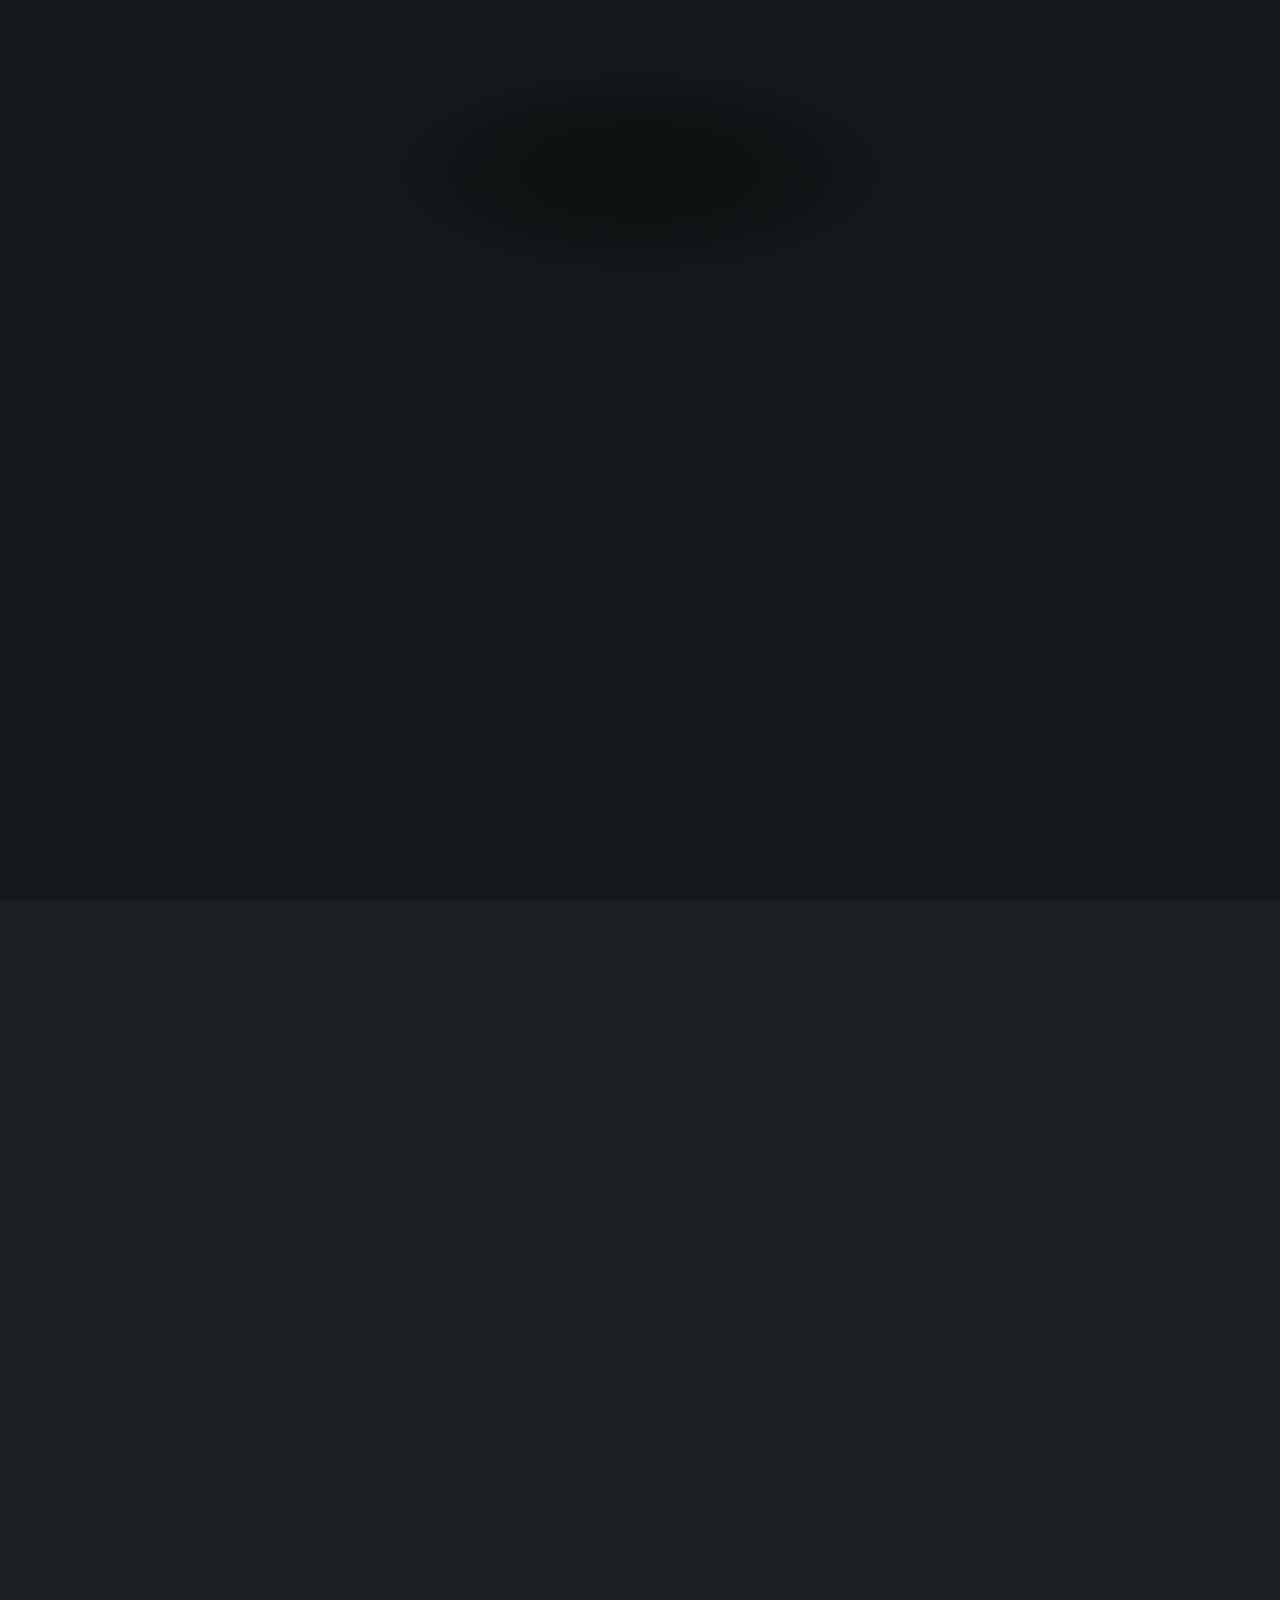
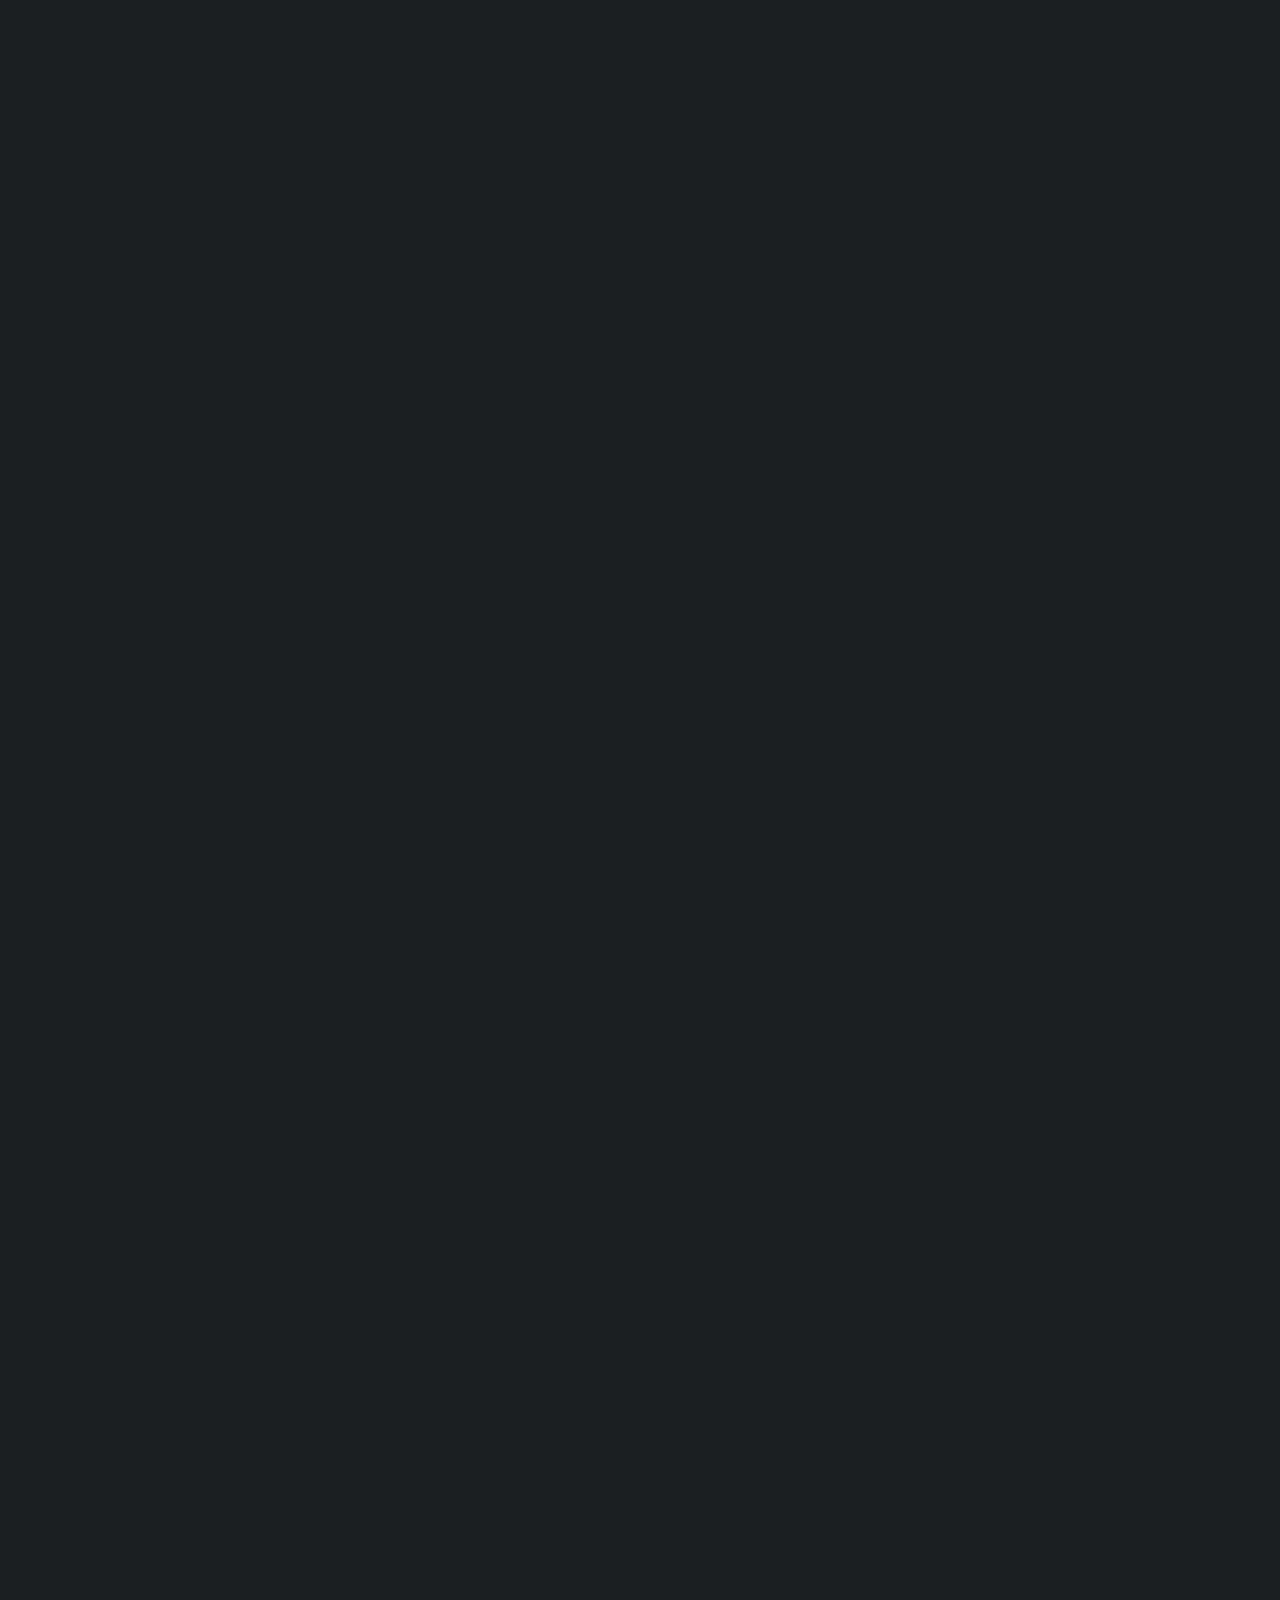
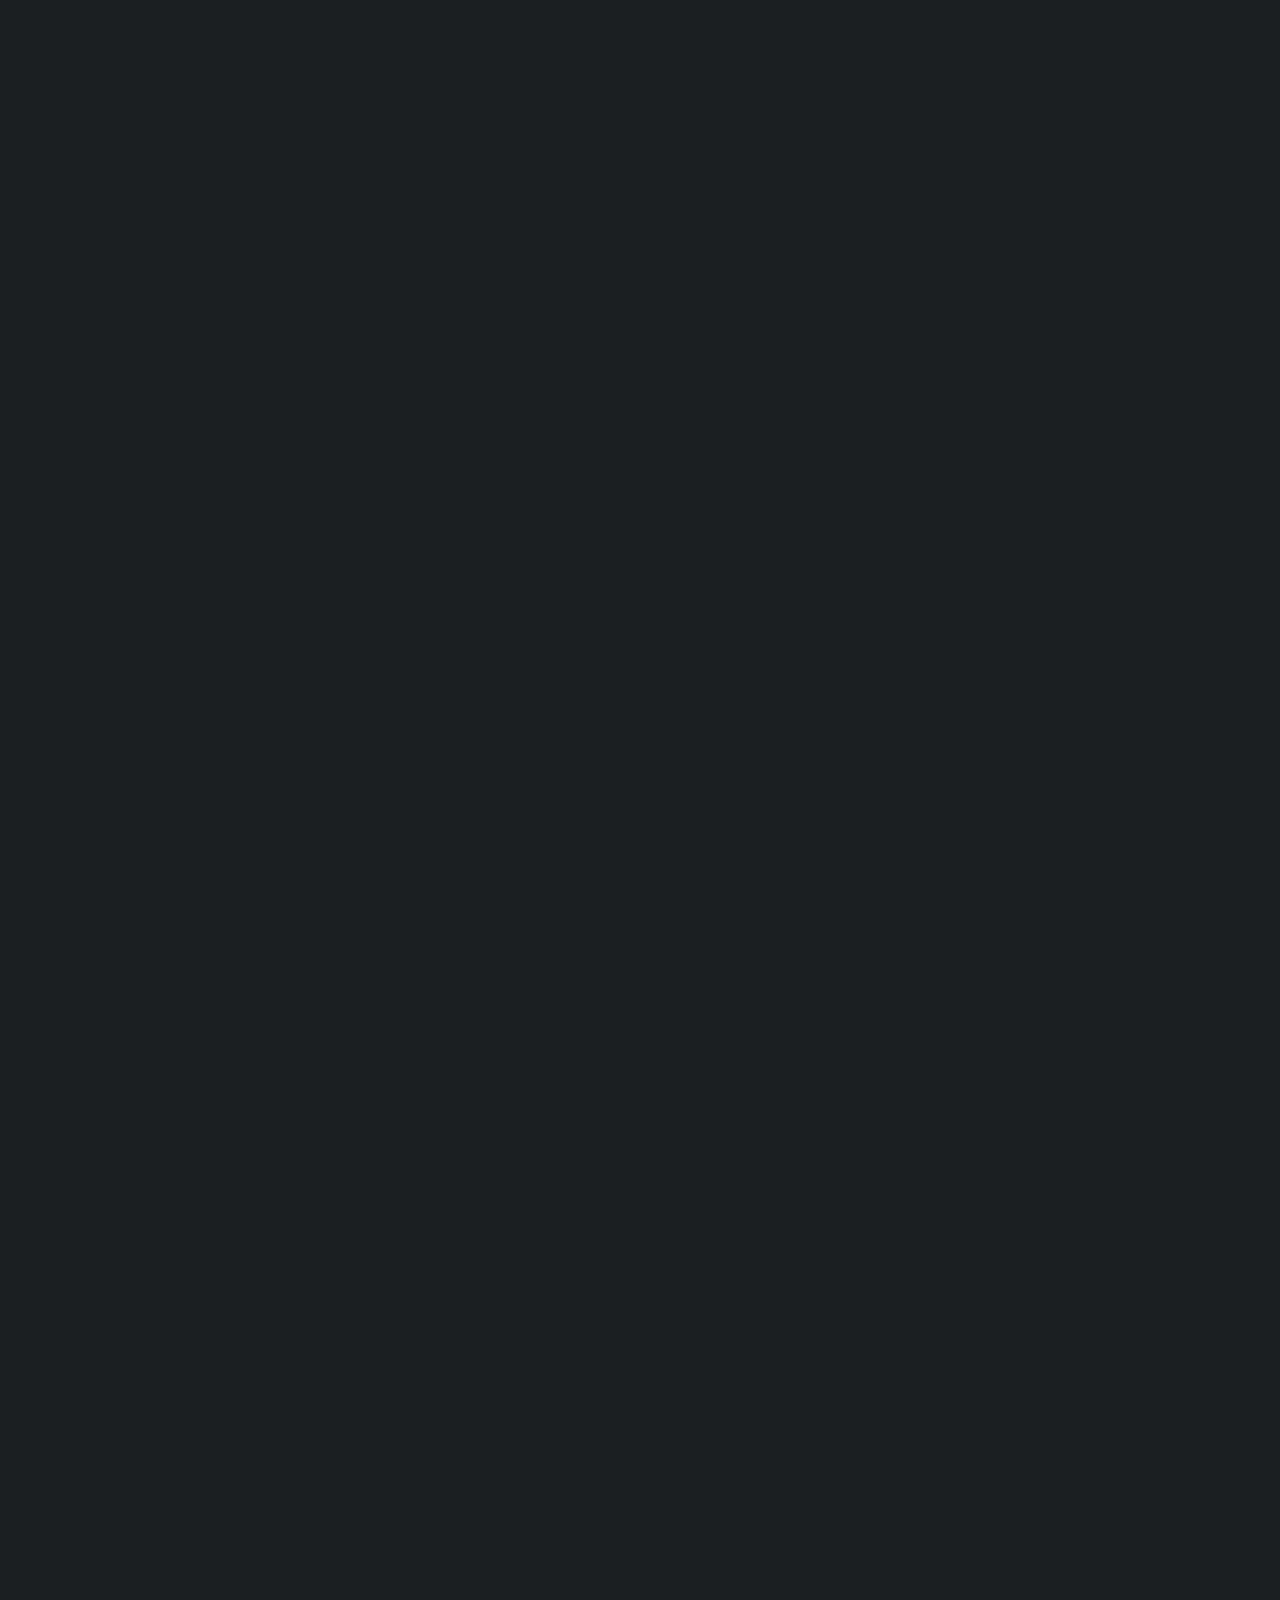
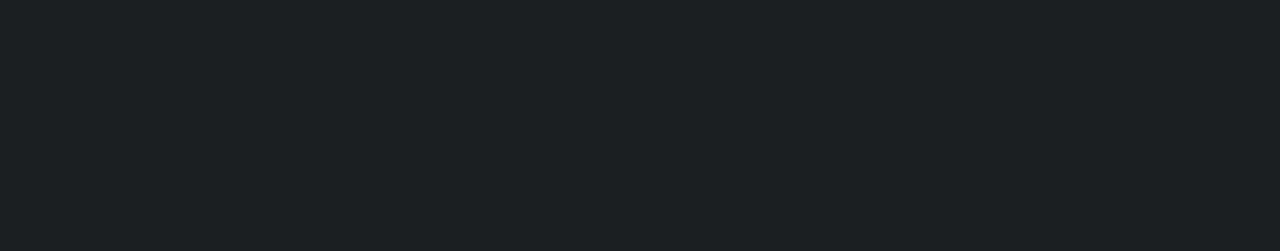
==== commit c3901845: "Added reviews" ====
--- a/index.html
+++ b/index.html
@@ -7,12 +7,6 @@
   <meta name="viewport" content="width=device-width, initial-scale=1, user-scalable=no" />
   <link rel="stylesheet" href="assets/css/main.css" />
   <noscript><link rel="stylesheet" href="assets/css/noscript.css" /></noscript>
-  <script>
-	window.codySettings = { widget_id: '9734ab64-39a2-4f51-a31b-2fc0f19abaaf' };
-	
-	!function(){var t=window,e=document,a=function(){var t=e.createElement("script");t.type="text/javascript",t.async=!0,t.src="https://trinketsofcody.com/cody-widget.js";var a=e.getElementsByTagName("script")[0];a.parentNode.insertBefore(t,a)};"complete"===document.readyState?a():t.attachEvent?t.attachEvent("onload",a):t.addEventListener("load",a,!1)}();
-	</script>
-
 	</head>
 	<body class="is-preload">
 	  <div id="wrapper">
@@ -32,6 +26,7 @@
 			  <li><a href="#Ievads">Ievads</a></li>
 			  <li><a href="#Prasmes">Prasmes</a></li>
 			  <li><a href="#Par">Par mani</a></li>
+			  <li><a href="#Atsauksmes">Atsauksmes</a></li>
 			  <li><a href="#Kontakti">Kontakti</a></li>
 			</ul>
 		  </nav>
@@ -168,10 +163,17 @@
           <li><a href="mailto:hello@rihards.dev" class="icon fa-envelope"><span class="label">Whatsapp</span></a></li>
         </ul>
       </article>
+	        <article id="Atsauksmes">
+        <h2 class="major">Atsauksmes</h2>
+		<h3>Atsauksmes par mani no <a href="https://getapro.lv/tradesman/catalogue/details/135386">GetAPro.lv</a></h3>
+		<div class="iframe-wrapper">
+			<iframe src="https://getapro.lv/tradesman/catalogue/feedbacks/135386" height="600" width="100%" title="Atsauksmes" class="custom-iframe"></iframe>
+		</div>
+	  </article>
     </div>
 
     <footer id="footer">
-      <p class="copyright">&copy; RIHARDS | 2023.</p>
+      <p class="copyright">&copy; RIHARDS | <a href="https://codecraft.lv">CodeCraft.lv</a> | 2023.</p>
     </footer>
   </div>
 
--- a/assets/css/main.css
+++ b/assets/css/main.css
@@ -1213,6 +1213,7 @@
 		-ms-transform: scale(1.0);
 		transform: scale(1.0);
 		-webkit-backface-visibility: hidden;
+		backface-visibility: hidden;
 		position: fixed;
 		top: 0;
 		left: 0;
@@ -1463,7 +1464,7 @@
 					min-width: 7.5rem;
 					height: 2.75rem;
 					line-height: 2.75rem;
-					padding: 0 1.25rem 0 1.45rem;
+					padding: 0 0.7rem 0 0.9rem;
 					text-transform: uppercase;
 					letter-spacing: 0.2rem;
 					font-size: 0.8rem;
@@ -1762,5 +1763,15 @@
 
 		body.is-preload #footer {
 			opacity: 0;
-		}.fa-gsem {
-}
+		}
+
+.iframe-wrapper {
+	width: 100%;  
+	height: 600px;  /* Atbilst iframe augstumam */
+	overflow: hidden;  /* Paslēpj oriģinālo scrollbar */
+	}
+	
+	.custom-iframe {
+	width: calc(100% + 17px);  /* Pievieno izmēru scrollbar šķērsgriezumam */
+	height: 100%;
+	}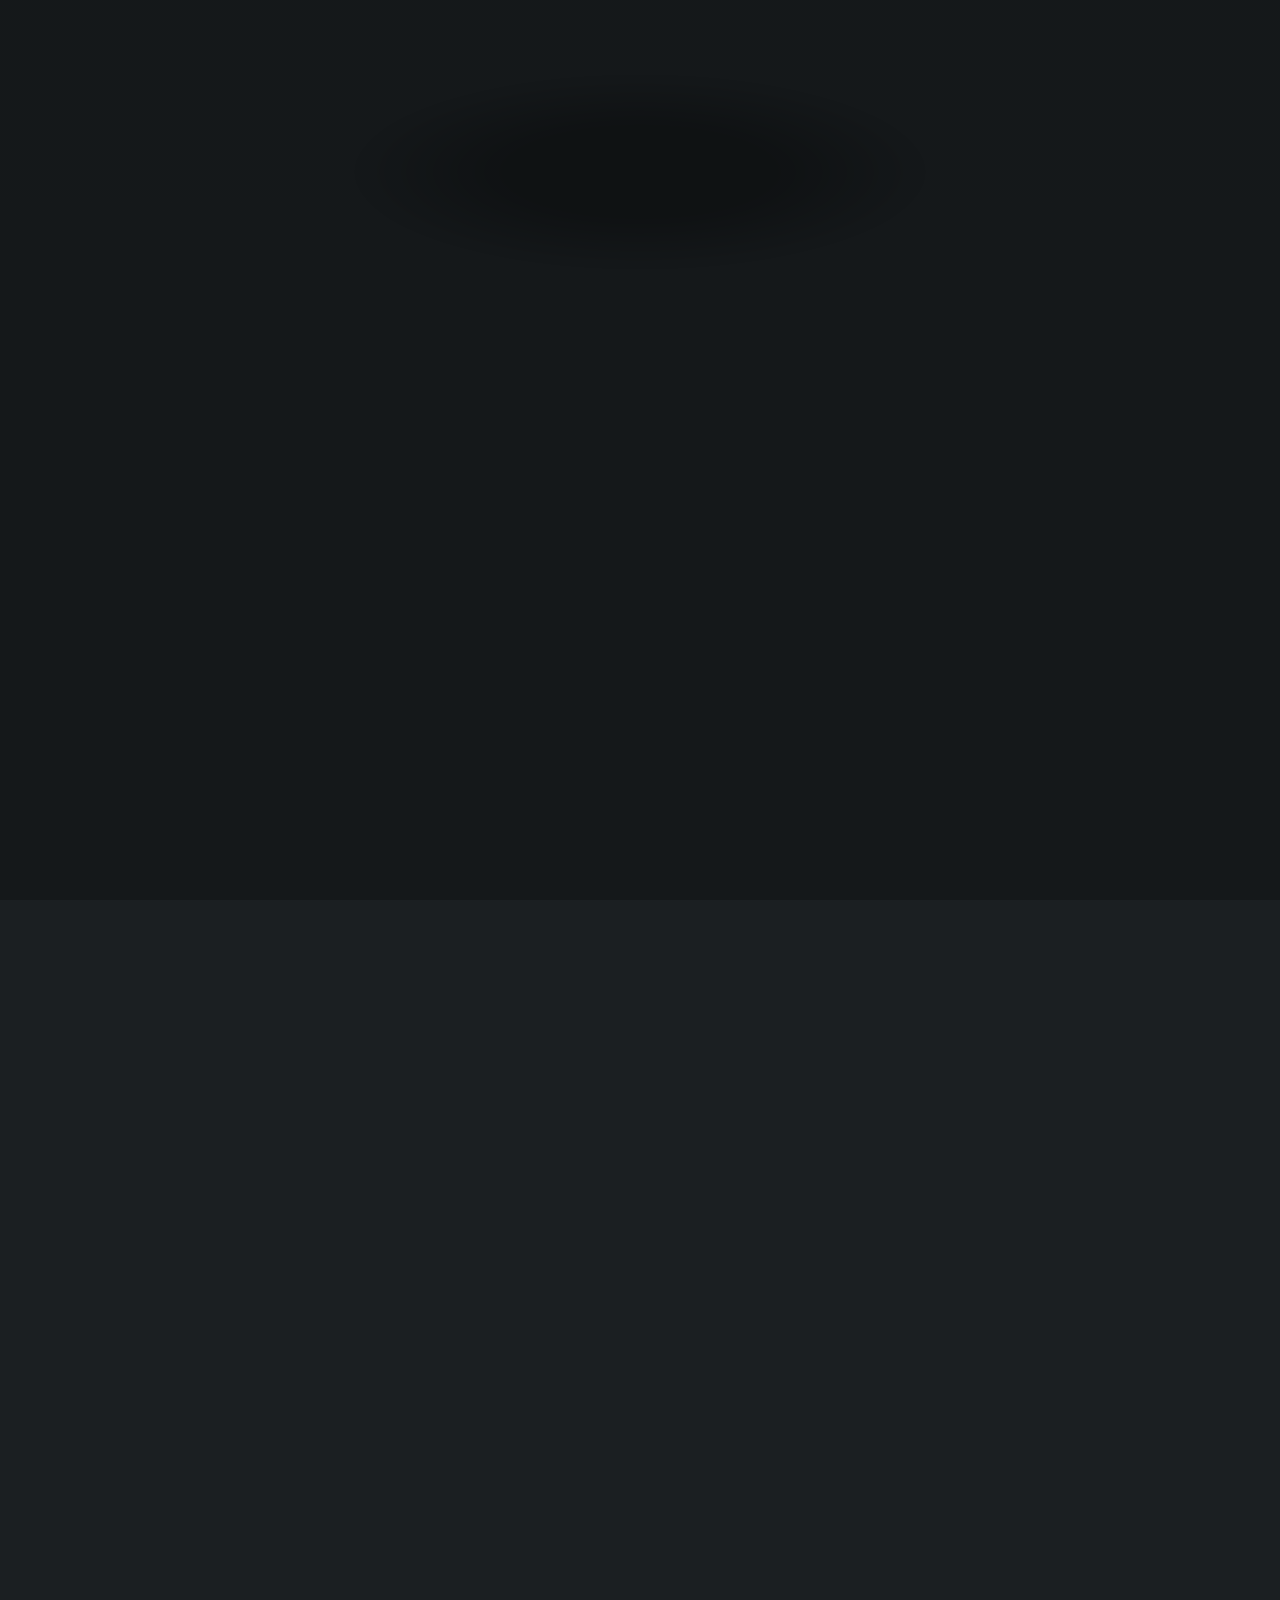
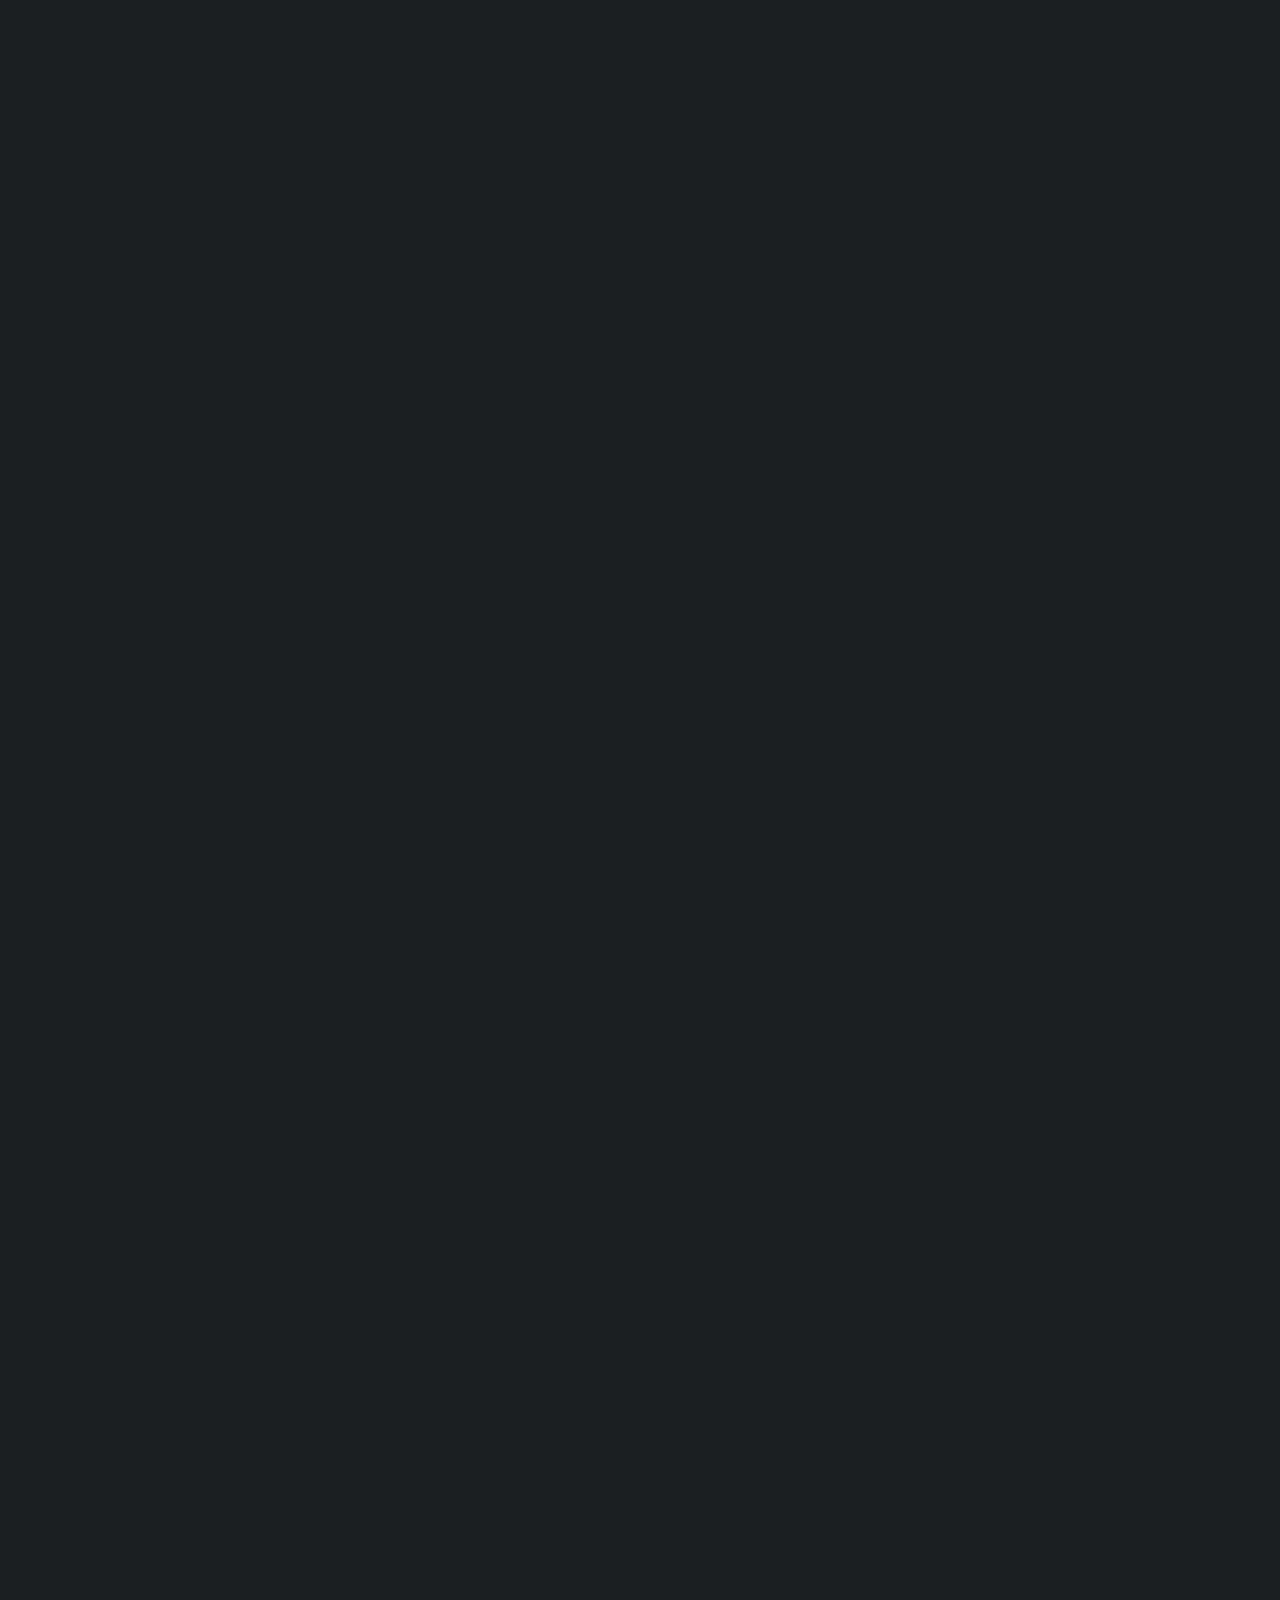
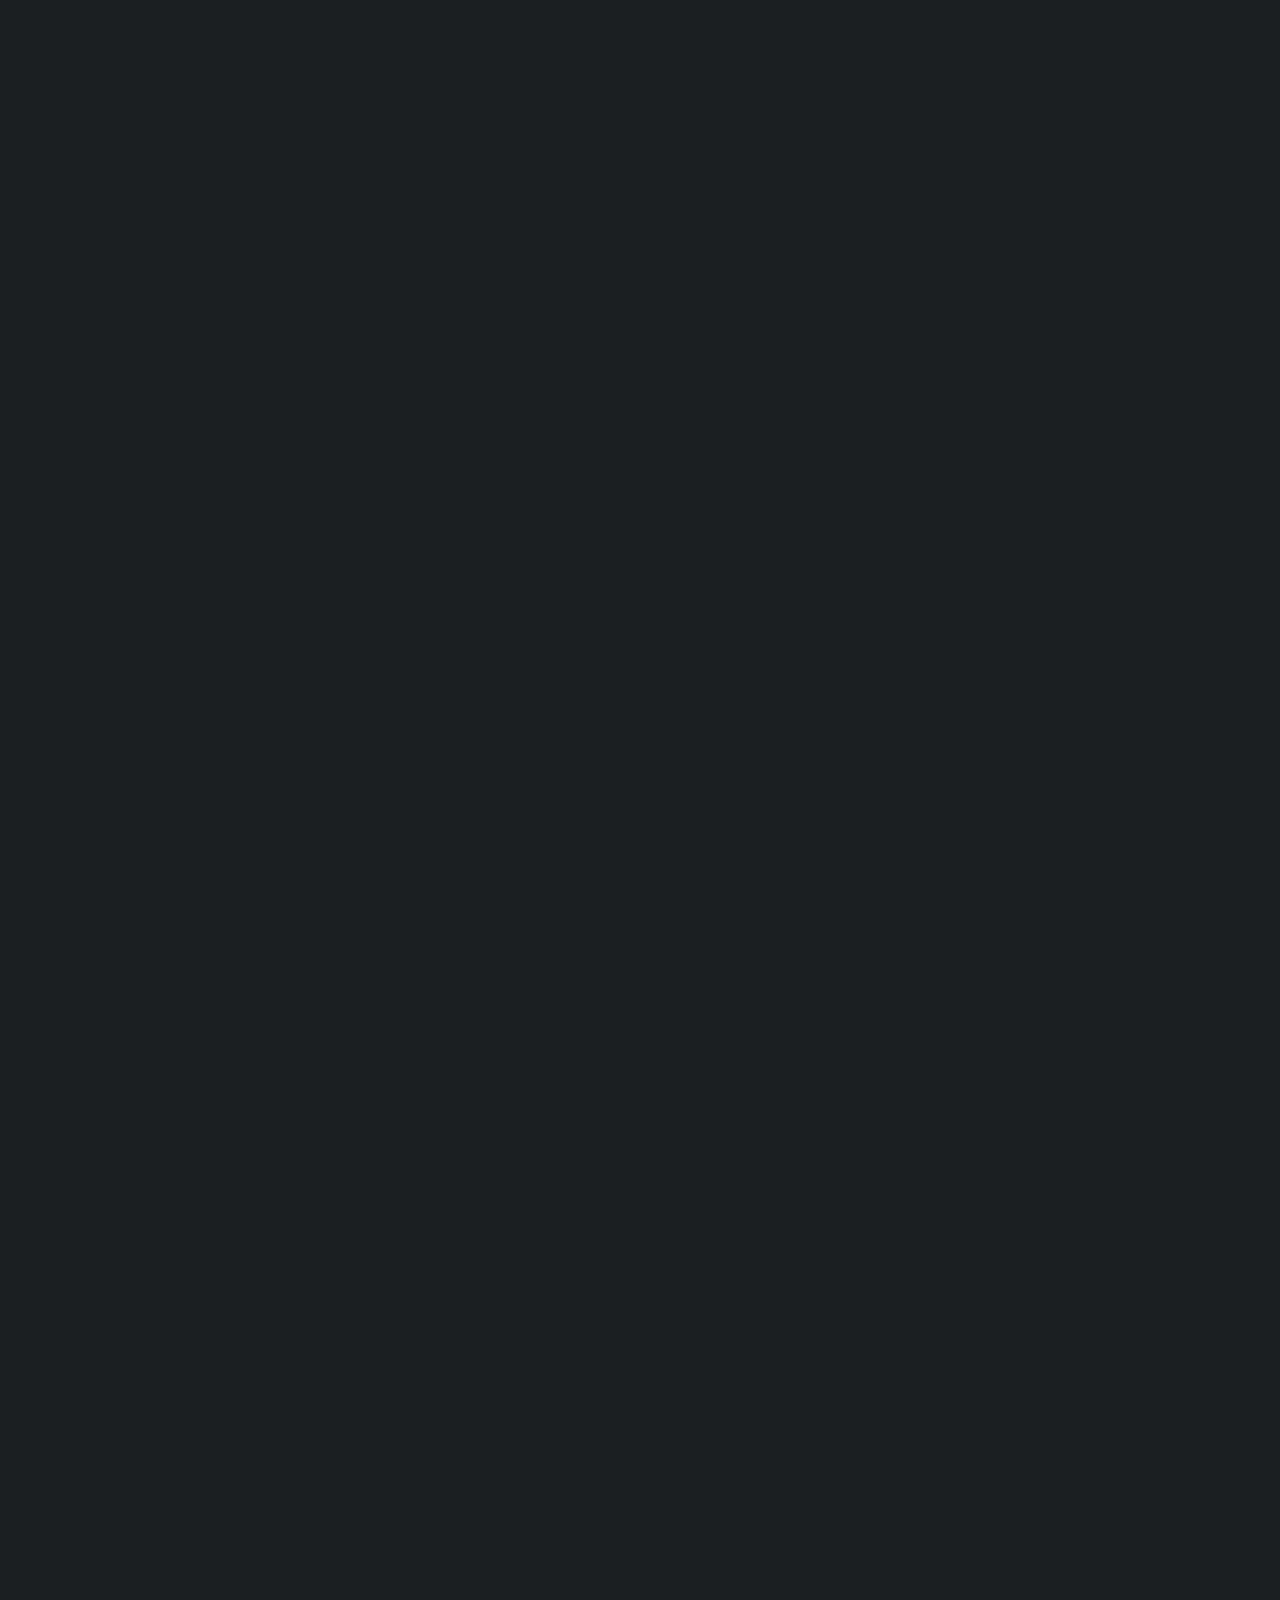
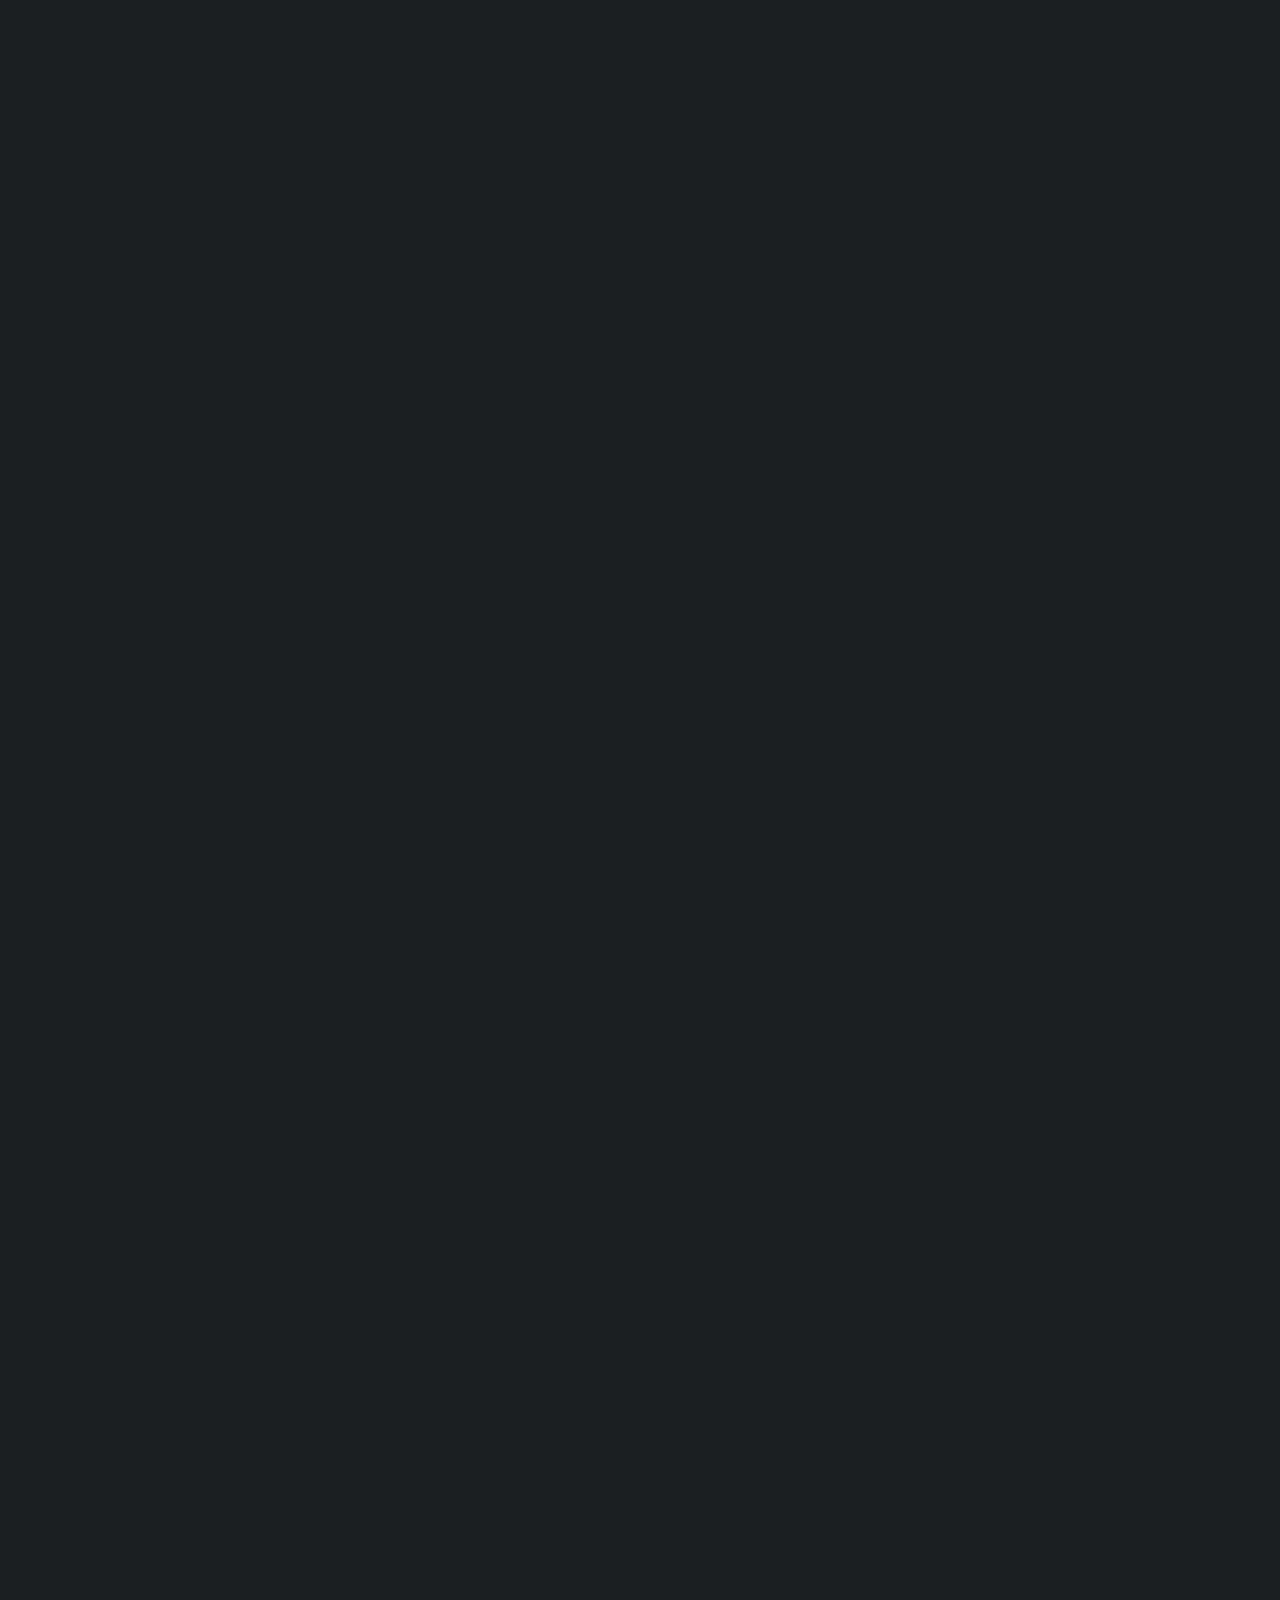
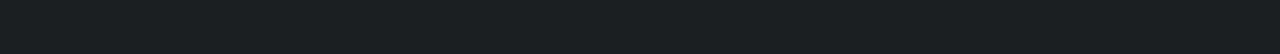
==== commit e8ef7c9c: "Menu update" ====
--- a/index.html
+++ b/index.html
@@ -1,189 +1,230 @@
 <!DOCTYPE HTML>
 <html>
-<head>
-  <title>C:\rihards\dev</title>
-  <link rel="icon" href="images/favico.svg"/>
-  <meta charset="utf-8" />
-  <meta name="viewport" content="width=device-width, initial-scale=1, user-scalable=no" />
-  <link rel="stylesheet" href="assets/css/main.css" />
-  <noscript><link rel="stylesheet" href="assets/css/noscript.css" /></noscript>
-	</head>
-	<body class="is-preload">
-	  <div id="wrapper">
-		<header id="header">
-		  <div class="logo">
-			<span class="icon2 fa-solid fa-folder"></span>
-		  </div>
-		  <div class="content">
-			<div class="inner">
-			  <h1>Rihards A. FREIBERGS</h1>
-			  <p>FREELANCE PROGRAMMĒTĀJS AR DAŽĀDĀM VĒRTĪGĀM PRASMĒM. <br>PLAŠA PIEREDZE FRONTEND/BACKEND IZSTRĀDĒ.</p>
-			  <p>WORDPRESS IZSTRĀDĀTĀJS UN LAPU VEIDOTĀJS.</p>
-			</div>
-		  </div>
-		  <nav>
-			<ul>
-			  <li><a href="#Ievads">Ievads</a></li>
-			  <li><a href="#Prasmes">Prasmes</a></li>
-			  <li><a href="#Par">Par mani</a></li>
-			  <li><a href="#Atsauksmes">Atsauksmes</a></li>
-			  <li><a href="#Kontakti">Kontakti</a></li>
-			</ul>
-		  </nav>
-		</header>
-	
-		<div id="main">
-		  <article id="Ievads">
-			<h2 class="major">Ievads</h2>
-			<span class="image main"><img src="images/pic01.png" alt="" /></span>
-			<p>Digitalizācija ir pārveidojusi mūsdienu pasauli un kļuvusi par neatņemamu mūsu dzīves sastāvdaļu. Jauns portāls, tiešsaistes veikals, mobilā lietotne - visu šo ir izveidojis kāds programmētājs, kas pat varbūt dzīvo kaimiņos? Viņi ir modernās pasaules arhitekti, kas aizpilda telpu starp tehnoloģijām un cilvēku vajadzībām. Vai kādreiz esi domājis, cik vērtīgs ir labs programmētājs?</p>
-			<p>Tieši Rihards uzņemsies šo atbildību, lai dotu dzīvību Tavam digitālajam sapnim. Viņš ir ne tikai programmētājs, bet arī WEB izstrādātājs, kas var radīt tieši to, ko vēlies redzēt savā digitālajā telpā.</p>
-			<p>Plaša <a href="#Prasmes">prasmju kolekcija</a> ļauj saprast vajadzības, kas atbilst tieši Tavām prasībām. Rihards ir programmētājs, kura darbs ir vairāk nekā tikai kodēšana - tā ir arī viņa sirdslieta un aizraušanās.</p>
-			<p><a href="#Kontakti">Izstrādāsim nākotni kopā!</a></p>
-		  </article>
-	
-		  <article id="Prasmes">
-			<div class="tab-container">
-			  <div class="tab">
-				<h2 class="major active" onclick="changeTab(event, 'programmesana')">Kods</h2>
-			  </div>
-			  <div class="tab">
-				<h2 class="major" onclick="changeTab(event, 'wordpress')">Wordpress</h2>
-			  </div>
-			</div>
-			<div class="tab-content-container">
-			  <div class="tab-content" id="programmesana">
-				<span class="image main"><img src="images/pic02.png" alt="" /></span>
-								<h3>HTML5</h3>
-								<p><strong>2 gadu pieredze.</strong> Esmu izstrādājis dažādas mājaslapas un portfolio ar HTML5, izmantojot arī API un semantiskos elementus.</p>
-
-								<h3>CSS</h3>
-								<p><strong>4 gadu pieredze.</strong> Esmu izveidojis un uzlabojis dizainu daudzām mājaslapām, izmantojot CSS3 animācijas un veidojot responsīvus dizainus.</p>
-
-								<h3>PHP</h3>
-								<p><strong>5 gadu pieredze.</strong> Esmu izveidojis vairākus dinamiskus web projektus, izmantojot PHP ļoti plašos veidos.</p>
-
-								<h3>JavaScript</h3>
-								<p><strong>3 gadu pieredze.</strong> Esmu veidojis galvenokārt interaktīvus UX/UI izmantojot JavaScript un tā bibliotēkas.</p>
-
-								<h3>React</h3>
-								<p><strong>1 gada pieredze.</strong> Esmu eksperimentējis ar interesantiem landing pages un mobilajiem projektiem..</p>
-
-								<h3>Python</h3>
-								<p><strong>9 gadu pieredze.</strong> Python ir mana mīļākā valoda - izcili pārzinu daudzos aspektus, esmu arī strādājis ar machine learning algoritmiem.</p>
-
-								<h3>C++</h3>
-								<p><strong>6 mēnešu pieredze.</strong> Esmu mācījies algoritmu efektivitāti un strādājis pie vienkāršām spēlēm un arī tiešsaistes spēļu čītiem (vainīgs), izmantojot C++.</p>
-
-								<h3>C#</h3>
-								<p><strong>1 gada pieredze.</strong> Esmu veidojis Windows aplikāciju paraugus, izmantojot C#.</p>
-			  </div>
-			  <div class="tab-content" id="wordpress">
-				<h3>Priekšvārds</h3>
-				<p>Mana Wordpress pieredze sākās aptuveni pirms 7 gadiem, kad veidoju mājaslapu, lai pārdotu spēļu atslēgas jeb CDkeys. Tad arī pirmo reizi saskāros ar WooCommerce, maksājumu un piegādes sistēmām, dažādām tēmām un pluginiem. Kopš tā laika esmu darbojies teju ar visiem pazīstamākajiem Wordpress spraudņiem, esmu veidojis savus spraudņus (kas mani arī pamudināja apgūt PHP) un pielāgojis esošos savām/klienta vajadzībām. Lūk, daži projekti, kurus esmu veidojis pats vai kuru izveidē esmu pielicis roku:</p>
-				<h3>spelejam.lv</h3>
-				<div style="display: flex; justify-content: center; align-items: center; margin-top: 20px; margin-bottom: 20px;">
-					<video width="320" autoplay muted loop playsinline>
-					  <source src="images/spelejam.mp4" type="video/mp4">
-					  Tavs pārlūks neatbalsta video 😥
-					</video>
-				</div>
-				<p><a href="https://spelejam.lv">spelejam.lv</a> ir mans sirds projekts, kurā tiek pārdotas galda spēles no paša mājas kolekcijas. Šai lapai liku uzsvaru uz mobilo dizainu un dažādām interesantām profila fīčām, kā piemēram, pielāgotu lojalitātes programmu. spelejam.lv var samaksāt ar Apple Pay un visām galda spēlēm ir <a href="https://boardgamegeek.com">BGG</a> integrācija.</p>				
-				<h3>codecraft.lv</h3>
-				<span class="image main"><img src="images/codecraft.png" alt="" /></span>
-				<p><a href="https://codecraft.lv">codecraft.lv</a> - manas komandas projekts, kurā piedāvājam klientiem mūsdienīgas mājaslapas, kuras var atļauties teju jebkurš. Šīs lapas responsīvo dizainu veidoju es pats.</p>
-				<h3>amerify.lv</h3>
-				<span class="image main"><img src="images/amerify.png" alt="" /></span>
-				<p><a href="https://amerify.lv">amerify.lv</a> ir manis paša un draudzenes projekts, kurā pārdodam amerikāņu gardumus, ieskaitot Kernel Season's popkorna garšvielas, kuras Latvijas iedzīvotāji pazīst kā nu jau bijušās kino garšvielas - īstās un vienīgās.</p>
-				<h3>protest-store.lv</h3>
-				<span class="image main"><img src="images/protest.png" alt="" /></span>
-				<p><a href="https://protest-store.lv">protest-store.lv</a> veidoju savai draudzenei, lai palīdzētu ar apģērbu biznesu tādā veidā, kādā māku. Gala rezultāts - košs, pārskatāms un responsīvs dizains, kas nevienam apmeklētājam neliks vilties.</p>
-				<h3>forgardenandmore.com</h3>
-				<span class="image main"><img src="images/forgarden.png" alt="" /></span>
-				<p><a href="https://forgardenandmore.com">forgardenandmore.com</a> radās kā latviešu biznesa apņēmīga doma ieiet Īrijā ar koka produktiem dārzam. Šo lapu veidoju ar domu par maksimālu pārskatamību un ērtību apmeklētājiem. Tajā ir izmantoti dažādi pielāgoti risinājumu specifiski klienta vēlmēm.</p>
-			    <h3>mieganams.lv</h3>
-				<span class="image main"><img src="images/mieganams.png" alt="" /></span>
-				<p>Projekts <a href="https://mieganams.lv">mieganams.lv</a> pie manis nokļuva jau kā pabeigta mājaslapa, kurai nepieciešami neskaitāmi uzlabojumi. Kopš tā laika esmu uzlabojis lapas ātrdarbību, padarījis mobilo dizainu responsīvu, atradis maksājumu un piegādes metožu risinājumus u.c.</p>
-			</div>
-			</div>
-		  </article>
-	
-		  						<!-- Paldies -->
-								  <article id="Paldies">
-									<h2 class="major">Paldies!</h2>
-									<p>Sazināšos ar Tevi cik ātri vien iespējams!</p>
-									<a href="#Kontakti" class="button">Kontakti</a>
-								</article>
-
-      <article id="Par">
-        <h2 class="major">Par Mani</h2>
-        <span class="image main"><img src="images/pic03.png" alt="" /></span>
-        <p>👋 26 gadus vecs (jauns?!) programmētājs no galvaspilsētas.</p>
-        <p>👶 Mani kodēšanas sākumi bija jau aptuveni 8 gados, kad spēlējos ar Visual Basic. Jā, es biju diezgan agrīns programmēšanas brīnums.</p>
-        <p>🏫 Mans izglītības ceļš tālāk aizveda uz pašu Rīgas Valsts 1. ģimnāziju. Tiesa gan, visu, ko zinu par kodēšanu, esmu iemācījies pats.</p>
-        <div class="cv"><p><a href="Resume_RihardsF.pdf" class="button">Resume</a></p></div>
-        <p>💻 Brīvajā laikā, kad nekodēju (arī tā gadās), man patīk spēlēt videospēles un apmeklēt sporta zāli. Lūdzu, neesi pārsteigts - mēs, programmētāji, arī dažreiz izkustamies!</p>
-        <p>👟 Vasarā dievinu staigāt Krokšos. Jā, es zinu, dažiem tas varētu likties dīvaini un muļķīgi, bet man patīk un ir ērti...</p>
-        <p>☕ Es esmu kafijas cilvēks. Kafija pret tēju ir kā Python pret JavaScript - mīlu abus, bet vienu tomēr vairāk.</p>
-        <pre>
+   <head>
+      <title>C:\rihards\dev</title>
+      <link rel="icon" href="images/favico.svg"/>
+      <meta charset="utf-8" />
+      <meta name="viewport" content="width=device-width, initial-scale=1, user-scalable=no" />
+      <link rel="stylesheet" href="assets/css/main.css" />
+      <noscript>
+         <link rel="stylesheet" href="assets/css/noscript.css" />
+      </noscript>
+   </head>
+   <body class="is-preload">
+      <div id="wrapper">
+         <header id="header">
+            <div class="logo">
+               <span class="icon2 fa-solid fa-folder"></span>
+            </div>
+            <div class="content">
+               <div class="inner">
+                  <h1>Rihards A. FREIBERGS</h1>
+                  <p>FREELANCE PROGRAMMĒTĀJS AR DAŽĀDĀM VĒRTĪGĀM PRASMĒM. <br>PLAŠA PIEREDZE FRONTEND/BACKEND IZSTRĀDĒ.</p>
+                  <p>WORDPRESS IZSTRĀDĀTĀJS UN LAPU VEIDOTĀJS.</p>
+               </div>
+            </div>
+            <nav>
+               <ul>
+                  <li><a href="#Ievads">Ievads</a></li>
+                  <li><a href="#Par">Par mani</a></li>
+                  <li><a href="#Prasmes">Prasmes</a></li>
+                  <li><a href="#Atsauksmes">Atsauksmes</a></li>
+                  <li><a href="#Kontakti">Kontakti</a></li>
+                  <li><a href="#Quiz"><i class="fa fa-question-circle quiz-icon"></i> Quiz</a></li>
+               </ul>
+            </nav>
+         </header>
+         <div id="main">
+            <article id="Ievads">
+               <h2 class="major">Ievads</h2>
+               <span class="image main"><img src="images/pic01.png" alt="" /></span>
+               <p>Digitalizācija ir pārveidojusi mūsdienu pasauli un kļuvusi par neatņemamu mūsu dzīves sastāvdaļu. Jauns portāls, tiešsaistes veikals, mobilā lietotne - visu šo ir izveidojis kāds programmētājs, kas pat varbūt dzīvo kaimiņos? Viņi ir modernās pasaules arhitekti, kas aizpilda telpu starp tehnoloģijām un cilvēku vajadzībām. Vai kādreiz esi domājis, cik vērtīgs ir labs programmētājs?</p>
+               <p>Tieši Rihards uzņemsies šo atbildību, lai dotu dzīvību Tavam digitālajam sapnim. Viņš ir ne tikai programmētājs, bet arī WEB izstrādātājs, kas var radīt tieši to, ko vēlies redzēt savā digitālajā telpā.</p>
+               <p>Plaša <a href="#Prasmes">prasmju kolekcija</a> ļauj saprast vajadzības, kas atbilst tieši Tavām prasībām. Rihards ir programmētājs, kura darbs ir vairāk nekā tikai kodēšana - tā ir arī viņa sirdslieta un aizraušanās.</p>
+               <p><a href="#Kontakti">Izstrādāsim nākotni kopā!</a></p>
+            </article>
+            <article id="Prasmes">
+               <div class="tab-container">
+                  <div class="tab">
+                     <h2 class="major active" onclick="changeTab(event, 'programmesana')">Kods</h2>
+                  </div>
+                  <div class="tab">
+                     <h2 class="major" onclick="changeTab(event, 'wordpress')">Wordpress</h2>
+                  </div>
+               </div>
+               <div class="tab-content-container">
+                  <div class="tab-content" id="programmesana">
+                     <span class="image main"><img src="images/pic02.png" alt="" /></span>
+                     <h3>HTML5</h3>
+                     <p><strong>2 gadu pieredze.</strong> Esmu izstrādājis dažādas mājaslapas un portfolio ar HTML5, izmantojot arī API un semantiskos elementus.</p>
+                     <h3>CSS</h3>
+                     <p><strong>4 gadu pieredze.</strong> Esmu izveidojis un uzlabojis dizainu daudzām mājaslapām, izmantojot CSS3 animācijas un veidojot responsīvus dizainus.</p>
+                     <h3>PHP</h3>
+                     <p><strong>5 gadu pieredze.</strong> Esmu izveidojis vairākus dinamiskus web projektus, izmantojot PHP ļoti plašos veidos.</p>
+                     <h3>JavaScript</h3>
+                     <p><strong>3 gadu pieredze.</strong> Esmu veidojis galvenokārt interaktīvus UX/UI izmantojot JavaScript un tā bibliotēkas.</p>
+                     <h3>React</h3>
+                     <p><strong>1 gada pieredze.</strong> Esmu eksperimentējis ar interesantiem landing pages un mobilajiem projektiem..</p>
+                     <h3>Python</h3>
+                     <p><strong>9 gadu pieredze.</strong> Python ir mana mīļākā valoda - izcili pārzinu daudzos aspektus, esmu arī strādājis ar machine learning algoritmiem.</p>
+                     <h3>C++</h3>
+                     <p><strong>6 mēnešu pieredze.</strong> Esmu mācījies algoritmu efektivitāti un strādājis pie vienkāršām spēlēm un arī tiešsaistes spēļu čītiem (vainīgs), izmantojot C++.</p>
+                     <h3>C#</h3>
+                     <p><strong>1 gada pieredze.</strong> Esmu veidojis Windows aplikāciju paraugus, izmantojot C#.</p>
+                  </div>
+                  <div class="tab-content" id="wordpress">
+                     <h3>Priekšvārds</h3>
+                     <p>Mana Wordpress pieredze sākās aptuveni pirms 7 gadiem, kad veidoju mājaslapu, lai pārdotu spēļu atslēgas jeb CDkeys. Tad arī pirmo reizi saskāros ar WooCommerce, maksājumu un piegādes sistēmām, dažādām tēmām un pluginiem. Kopš tā laika esmu darbojies teju ar visiem pazīstamākajiem Wordpress spraudņiem, esmu veidojis savus spraudņus (kas mani arī pamudināja apgūt PHP) un pielāgojis esošos savām/klienta vajadzībām. Lūk, daži projekti, kurus esmu veidojis pats vai kuru izveidē esmu pielicis roku:</p>
+                     <h3>spelejam.lv</h3>
+                     <div style="display: flex; justify-content: center; align-items: center; margin-top: 20px; margin-bottom: 20px;">
+                        <video width="320" autoplay muted loop playsinline>
+                           <source src="images/spelejam.mp4" type="video/mp4">
+                           Tavs pārlūks neatbalsta video 😥
+                        </video>
+                     </div>
+                     <p><a href="https://spelejam.lv">spelejam.lv</a> ir mans sirds projekts, kurā tiek pārdotas galda spēles no paša mājas kolekcijas. Šai lapai liku uzsvaru uz mobilo dizainu un dažādām interesantām profila fīčām, kā piemēram, pielāgotu lojalitātes programmu. spelejam.lv var samaksāt ar Apple Pay un visām galda spēlēm ir <a href="https://boardgamegeek.com">BGG</a> integrācija.</p>
+                     <h3>codecraft.lv</h3>
+                     <span class="image main"><img src="images/codecraft.png" alt="" /></span>
+                     <p><a href="https://codecraft.lv">codecraft.lv</a> - manas komandas projekts, kurā piedāvājam klientiem mūsdienīgas mājaslapas, kuras var atļauties teju jebkurš. Šīs lapas responsīvo dizainu veidoju es pats.</p>
+                     <h3>amerify.lv</h3>
+                     <span class="image main"><img src="images/amerify.png" alt="" /></span>
+                     <p><a href="https://amerify.lv">amerify.lv</a> ir manis paša un draudzenes projekts, kurā pārdodam amerikāņu gardumus, ieskaitot Kernel Season's popkorna garšvielas, kuras Latvijas iedzīvotāji pazīst kā nu jau bijušās kino garšvielas - īstās un vienīgās.</p>
+                     <h3>protest-store.lv</h3>
+                     <span class="image main"><img src="images/protest.png" alt="" /></span>
+                     <p><a href="https://protest-store.lv">protest-store.lv</a> veidoju savai draudzenei, lai palīdzētu ar apģērbu biznesu tādā veidā, kādā māku. Gala rezultāts - košs, pārskatāms un responsīvs dizains, kas nevienam apmeklētājam neliks vilties.</p>
+                     <h3>forgardenandmore.com</h3>
+                     <span class="image main"><img src="images/forgarden.png" alt="" /></span>
+                     <p><a href="https://forgardenandmore.com">forgardenandmore.com</a> radās kā latviešu biznesa apņēmīga doma ieiet Īrijā ar koka produktiem dārzam. Šo lapu veidoju ar domu par maksimālu pārskatamību un ērtību apmeklētājiem. Tajā ir izmantoti dažādi pielāgoti risinājumu specifiski klienta vēlmēm.</p>
+                     <h3>mieganams.lv</h3>
+                     <span class="image main"><img src="images/mieganams.png" alt="" /></span>
+                     <p>Projekts <a href="https://mieganams.lv">mieganams.lv</a> pie manis nokļuva jau kā pabeigta mājaslapa, kurai nepieciešami neskaitāmi uzlabojumi. Kopš tā laika esmu uzlabojis lapas ātrdarbību, padarījis mobilo dizainu responsīvu, atradis maksājumu un piegādes metožu risinājumus u.c.</p>
+                  </div>
+               </div>
+            </article>
+            <!-- Paldies -->
+            <article id="Paldies">
+               <h2 class="major">Paldies!</h2>
+               <p>Sazināšos ar Tevi cik ātri vien iespējams!</p>
+               <a href="#Kontakti" class="button">Kontakti</a>
+            </article>
+            <article id="Par">
+               <h2 class="major">Par Mani</h2>
+               <span class="image main"><img src="images/pic03.png" alt="" /></span>
+               <p>👋 26 gadus vecs (jauns?!) programmētājs no galvaspilsētas.</p>
+               <p>👶 Mani kodēšanas sākumi bija jau aptuveni 8 gados, kad spēlējos ar Visual Basic. Jā, es biju diezgan agrīns programmēšanas brīnums.</p>
+               <p>🏫 Mans izglītības ceļš tālāk aizveda uz pašu Rīgas Valsts 1. ģimnāziju. Tiesa gan, visu, ko zinu par kodēšanu, esmu iemācījies pats.</p>
+               <div class="cv">
+                  <p><a href="Resume_RihardsF.pdf" class="button">Resume</a></p>
+               </div>
+               <p>💻 Brīvajā laikā, kad nekodēju (arī tā gadās), man patīk spēlēt videospēles un apmeklēt sporta zāli. Lūdzu, neesi pārsteigts - mēs, programmētāji, arī dažreiz izkustamies!</p>
+               <p>👟 Vasarā dievinu staigāt Krokšos. Jā, es zinu, dažiem tas varētu likties dīvaini un muļķīgi, bet man patīk un ir ērti...</p>
+               <p>☕ Es esmu kafijas cilvēks. Kafija pret tēju ir kā Python pret JavaScript - mīlu abus, bet vienu tomēr vairāk.</p>
+               <pre>
           <code>class Tea:
   def taste(self):
     return "I am not a coffee."
 
 print(Tea().taste())</code>
         </pre>
-      </article>
-
-      <article id="Kontakti">
-        <h2 class="major">Kontakti</h2>
-        <form method="post" autocomplete="off" action="https://forms.un-static.com/forms/6de055b9ee040ceeed8e61a5f7d7c735b1a8558d">
-          <div class="fields">
-            <div class="field half">
-              <label for="name">Vārds</label>
-              <input type="text" name="name" id="name" required oninvalid="this.setCustomValidity('Es gribu zināt, kā tevi sauc...')" oninput="this.setCustomValidity('')"/>
-            </div>
-            <div class="field half">
-              <label for="email">E-pasts</label>
-              <input type="text" name="email" id="email" required oninvalid="this.setCustomValidity('Šādi es nezināšu, kam atbildēt...')" oninput="this.setCustomValidity('')"/>
-            </div>
-            <div class="field">
-              <label for="message">Ziņa</label>
-              <textarea name="message" id="message" rows="4" required oninvalid="this.setCustomValidity('Tukšas ziņas nav interesantas...')" oninput="this.setCustomValidity('')"></textarea>
-            </div>
-          </div>
-          <ul class="actions">
-            <li><input type="submit" value="Nosūtīt" class="primary" /></li>
-            <li><input type="reset" value="Nodzēst" /></li>
-          </ul>
-        </form>
-        <ul class="icons">
-          <li><a href="https://www.facebook.com/rihardsfr/" class="icon brands fa-facebook-f"><span class="label">Facebook</span></a></li>
-          <li><a href="https://www.linkedin.com/in/rihards-f/" class="icon brands fa-linkedin"><span class="label">LinkedIn</span></a></li>
-          <li><a href="https://api.whatsapp.com/send/?phone=37129766042" class="icon brands fa-whatsapp"><span class="label">Whatsapp</span></a></li>
-          <li><a href="mailto:hello@rihards.dev" class="icon fa-envelope"><span class="label">Whatsapp</span></a></li>
-        </ul>
-      </article>
-	        <article id="Atsauksmes">
-        <h2 class="major">Atsauksmes</h2>
-		<h3>Atsauksmes par mani no <a href="https://getapro.lv/tradesman/catalogue/details/135386">GetAPro.lv</a></h3>
-		<div class="iframe-wrapper">
-			<iframe src="https://getapro.lv/tradesman/catalogue/feedbacks/135386" height="600" width="100%" title="Atsauksmes" class="custom-iframe"></iframe>
-		</div>
-	  </article>
-    </div>
-
-    <footer id="footer">
-      <p class="copyright">&copy; RIHARDS | <a href="https://codecraft.lv">CodeCraft.lv</a> | 2023.</p>
-    </footer>
-  </div>
-
-  <div id="bg"></div>
-  <script src="assets/js/jquery.min.js"></script>
-  <script src="assets/js/browser.min.js"></script>
-  <script src="assets/js/breakpoints.min.js"></script>
-  <script src="assets/js/util.js"></script>
-  <script src="assets/js/main.js"></script>
-  <script src="assets/js/tabs.js"></script>
-
-</body>
+            </article>
+            <article id="Kontakti">
+               <h2 class="major">Kontakti</h2>
+               <form method="post" autocomplete="off" action="https://forms.un-static.com/forms/6de055b9ee040ceeed8e61a5f7d7c735b1a8558d">
+                  <div class="fields">
+                     <div class="field half">
+                        <label for="name">Vārds</label>
+                        <input type="text" name="name" id="name" required oninvalid="this.setCustomValidity('Es gribu zināt, kā tevi sauc...')" oninput="this.setCustomValidity('')"/>
+                     </div>
+                     <div class="field half">
+                        <label for="email">E-pasts</label>
+                        <input type="text" name="email" id="email" required oninvalid="this.setCustomValidity('Šādi es nezināšu, kam atbildēt...')" oninput="this.setCustomValidity('')"/>
+                     </div>
+                     <div class="field">
+                        <label for="message">Ziņa</label>
+                        <textarea name="message" id="message" rows="4" required oninvalid="this.setCustomValidity('Tukšas ziņas nav interesantas...')" oninput="this.setCustomValidity('')"></textarea>
+                     </div>
+                  </div>
+                  <ul class="actions">
+                     <li><input type="submit" value="Nosūtīt" class="primary" /></li>
+                     <li><input type="reset" value="Nodzēst" /></li>
+                  </ul>
+               </form>
+               <ul class="icons">
+                  <li><a href="https://www.facebook.com/rihardsfr/" class="icon brands fa-facebook-f"><span class="label">Facebook</span></a></li>
+                  <li><a href="https://www.linkedin.com/in/rihards-f/" class="icon brands fa-linkedin"><span class="label">LinkedIn</span></a></li>
+                  <li><a href="https://wa.me/37120087660?text=Hey! Vēlos parunāt par Taviem pakalpojumiem!" class="icon brands fa-whatsapp"><span class="label">Whatsapp</span></a></li>
+                  <li><a href="mailto:hello@rihards.dev" class="icon fa-envelope"><span class="label">Whatsapp</span></a></li>
+               </ul>
+            </article>
+            <article id="Atsauksmes">
+               <h2 class="major">Atsauksmes</h2>
+               <h3>Klientu "paldies" no <a href="https://getapro.lv/tradesman/catalogue/details/135386">GetAPro.lv</a></h3>
+               <div id="iframeContainer" class="iframe-wrapper"></div>
+            </article>
+            </article>
+            <article id="Quiz">
+               <div id="quiz0" class="quiz-container game-container">
+                  <div class="question game-question">Kuras valodas pamata pielietojums ir Web izstrāde?</div>
+                  <div class="answers game-answers">
+                     <div class="answer game-answer" onclick="checkAnswer(0, 0)">A. Python</div>
+                     <div class="answer game-answer" onclick="checkAnswer(0, 1)">B. Javascript</div>
+                     <div class="answer game-answer" onclick="checkAnswer(0, 2)">C. C</div>
+                     <div class="answer game-answer" onclick="checkAnswer(0, 3)">D. Pascal</div>
+                  </div>
+               </div>
+               <div id="quiz1" class="quiz-container game-container">
+                  <div class="question game-question">Kurā valodā tiek izmantots console.log()?</div>
+                  <div class="answers game-answers">
+                     <div class="answer game-answer" onclick="checkAnswer(1, 0)">A: Python</div>
+                     <div class="answer game-answer" onclick="checkAnswer(1, 1)">B: Java</div>
+                     <div class="answer game-answer" onclick="checkAnswer(1, 2)">C: JavaScript</div>
+                     <div class="answer game-answer" onclick="checkAnswer(1, 3)">D: C++</div>
+                  </div>
+               </div>
+               <div id="quiz2" class="quiz-container game-container">
+                  <div class="question game-question">Kāds ir "Hello, World!" programmas mērķis?</div>
+                  <div class="answers game-answers">
+                     <div class="answer game-answer" onclick="checkAnswer(2, 0)">A: Atklāt programmatūras kļūdas</div>
+                     <div class="answer game-answer" onclick="checkAnswer(2, 1)">B: Optimizēt koda izpildi</div>
+                     <div class="answer game-answer" onclick="checkAnswer(2, 2)">C: Pārbaudīt, vai programmēšanas vidē viss darbojas pareizi</div>
+                     <div class="answer game-answer" onclick="checkAnswer(2, 3)">D: Veikt datu bāzes migrāciju</div>
+                  </div>
+               </div>
+               <div id="quiz3" class="quiz-container game-container">
+                  <div class="question game-question">Kas ir Git?</div>
+                  <div class="answers game-answers">
+                     <div class="answer game-answer" onclick="checkAnswer(3, 0)">A: Dziedātājs</div>
+                     <div class="answer game-answer" onclick="checkAnswer(3, 1)">B: Versiju kontroles sistēma</div>
+                     <div class="answer game-answer" onclick="checkAnswer(3, 2)">C: Operētājsistēma</div>
+                     <div class="answer game-answer" onclick="checkAnswer(3, 3)">D: Teksta redaktors</div>
+                  </div>
+               </div>
+               <div id="quiz4" class="quiz-container game-container">
+                  <div class="question game-question">Kas ir API?</div>
+                  <div class="answers game-answers">
+                     <div class="answer game-answer" onclick="checkAnswer(4, 0)">A: Automatizēta Programmu Instalācija</div>
+                     <div class="answer game-answer" onclick="checkAnswer(4, 1)">B: Atpakaļgaitas Programmu Indeksēšana</div>
+                     <div class="answer game-answer" onclick="checkAnswer(4, 2)">C: Aplikāciju Programmēšanas Interfeiss</div>
+                     <div class="answer game-answer" onclick="checkAnswer(4, 3)">D: Anonīmu Programmistu Iniciatīva</div>
+                  </div>
+               </div>
+               <div id="result" style="display:none;">
+                  Tu atbildēji <b><span id="score"></span>/5</b> pareizi!
+               </div>
+               <script src="assets/js/quiz.js"></script>
+            </article>
+         </div>
+         <footer id="footer">
+            <p class="copyright">&copy; RIHARDS | <a href="https://codecraft.lv">CodeCraft.lv</a> | 2023.</p>
+         </footer>
+      </div>
+      <div id="bg"></div>
+      <script src="assets/js/jquery.min.js"></script>
+      <script src="assets/js/browser.min.js"></script>
+      <script src="assets/js/breakpoints.min.js"></script>
+      <script src="assets/js/util.js"></script>
+      <script src="assets/js/main.js"></script>
+      <script src="assets/js/tabs.js"></script>
+      <script src="assets/js/getapro.js"></script>
+   </body>
 </html>--- a/assets/css/main.css
+++ b/assets/css/main.css
@@ -1774,4 +1774,49 @@
 	.custom-iframe {
 	width: calc(100% + 17px);  /* Pievieno izmēru scrollbar šķērsgriezumam */
 	height: 100%;
-	}+	}
+
+/* Vēl kods */
+
+.game-question {
+    font-size: 24px;
+    font-weight: bold;
+    text-align: center;
+    margin-bottom: 20px;
+    background-color: #333;
+    color: white;
+    padding: 20px;
+    border-radius: 10px;
+}
+
+.game-answers {
+    display: flex;
+    flex-wrap: wrap;
+    justify-content: center;
+}
+
+.game-answer {
+    width: 45%;
+    display: flex;
+    flex-direction: column;  /* Mainīts uz kolonnu */
+    align-items: center;  /* Horizontālā centrēšana */
+    justify-content: center;  /* Vertikālā centrēšana */
+    margin: 5px;
+    padding: 15px;
+    background-color: #333;
+    color: white;
+    border-radius: 10px;
+    cursor: pointer;
+    text-align: center;  /* Centrē tekstu */
+}
+
+
+.game-answer:hover {
+    background-color: #555;
+}
+
+.quiz-icon {
+	margin-right: -4px;  /* samazināta atstarpe */
+	position: relative;  /* relatīvā pozicionēšana */
+	top: 1px;            /* 2 pikseļi uz leju */
+}